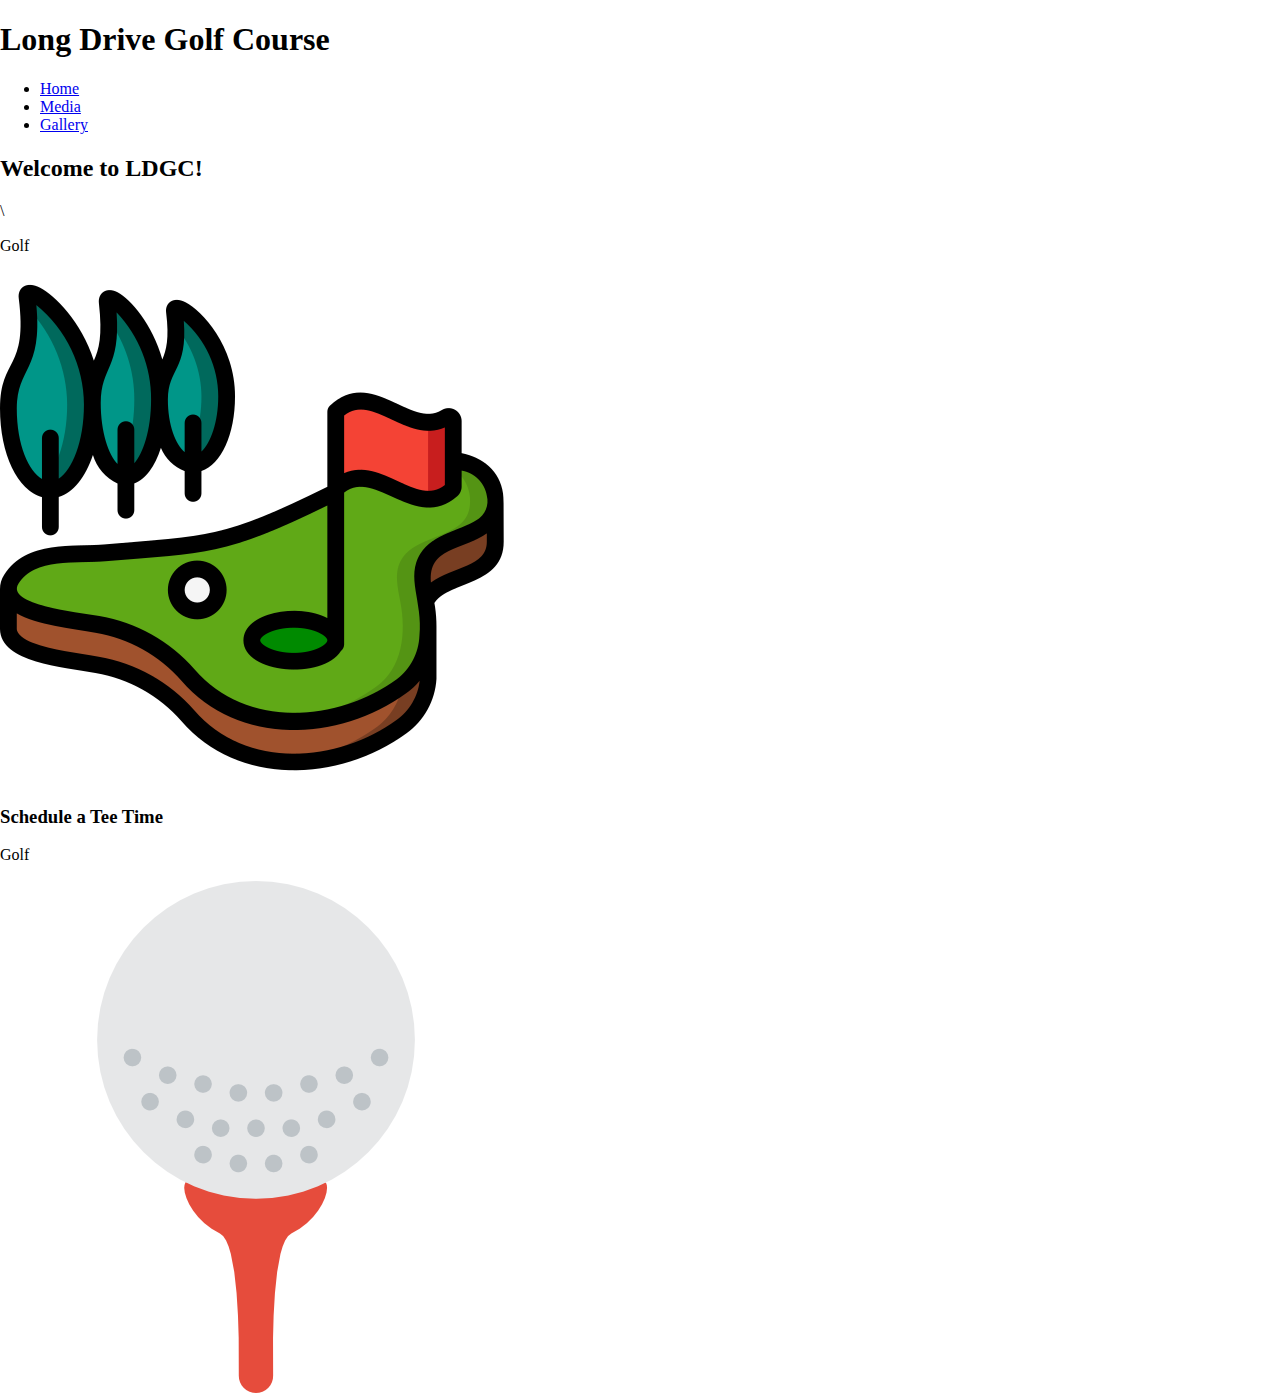
==== lab4/index.html @ 9d289698 "updates" ====
<!DOCTYPE html>
<html lang="en">
<head>
    <meta charset="UTF-8">
    <meta http-equiv="X-UA-Compatible" content="IE=edge">
    <meta name="viewpoint" content="width=device-width, initial-scale=1.0">
    <title>Long Drive Golf Course</title>
    <link rel="stylesheet" href="css/normalize.css">
    <link rel="stylesheet" href="css/style.css">
</head>
<body>
<div id="container">
    <header>
        <h1>Long Drive Golf Course</h1>
    </header>
    <nav>
        <ul>
            <li><a href="index.html">Home</a></li>
            <li><a href="media.html">Media</a></li>
            <li><a href="gallery.html">Gallery</a></li>
        </ul>
    </nav>
    <main>
        <div id="upper_flex">
            <section>
                <h2>Welcome to LDGC!</h2>\
                <p>Golf</p>
                
                <img src="images/birdie.png" alt="Golf">
            </section>
            <aside>
                <h3>Schedule a Tee Time</h3>
                <p>Golf</p>

                <img src="images/golf3.png" alt="Golf">
            </aside>
        </div>

        <div id="lower_flex">
            <div class="col"></div>
            <div class="col"></div>
            <div class="col"></div>
        </div>
    </main>
    <footer></footer>
</div> 
</body>
</html>
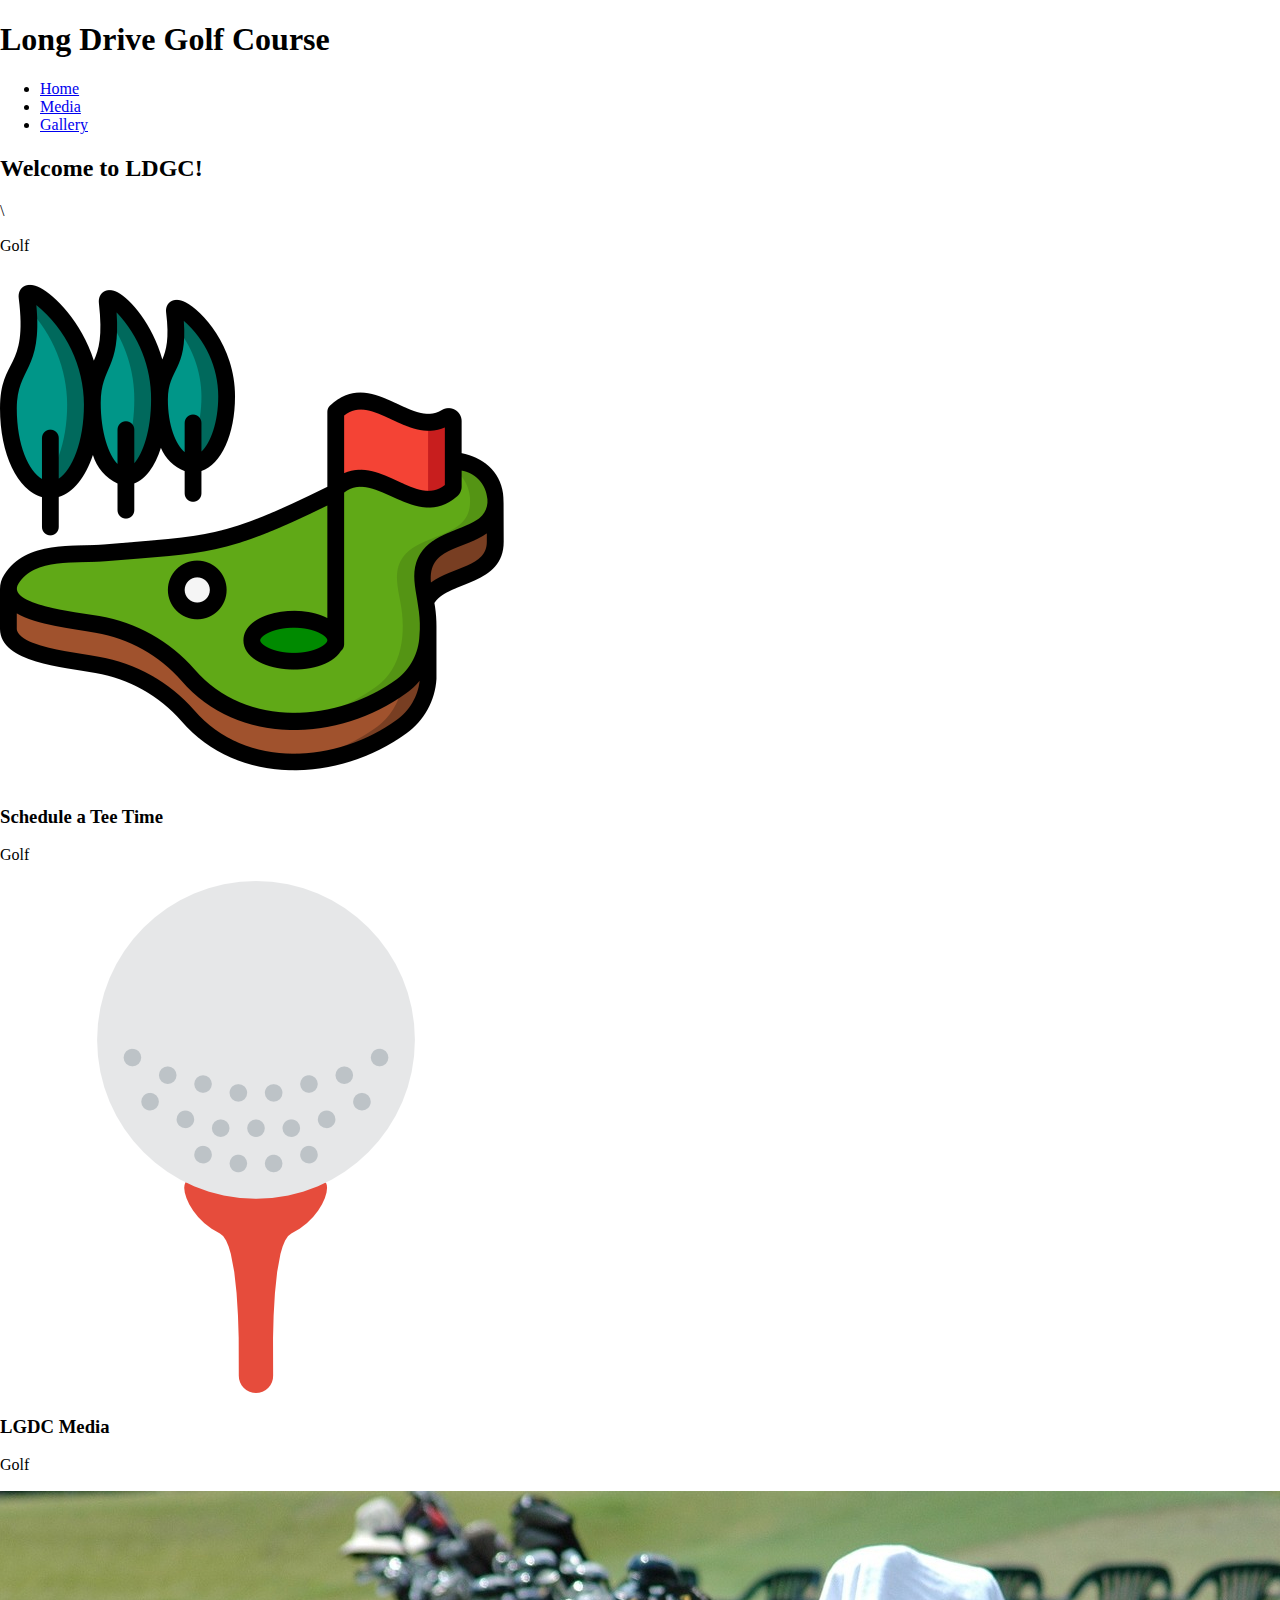
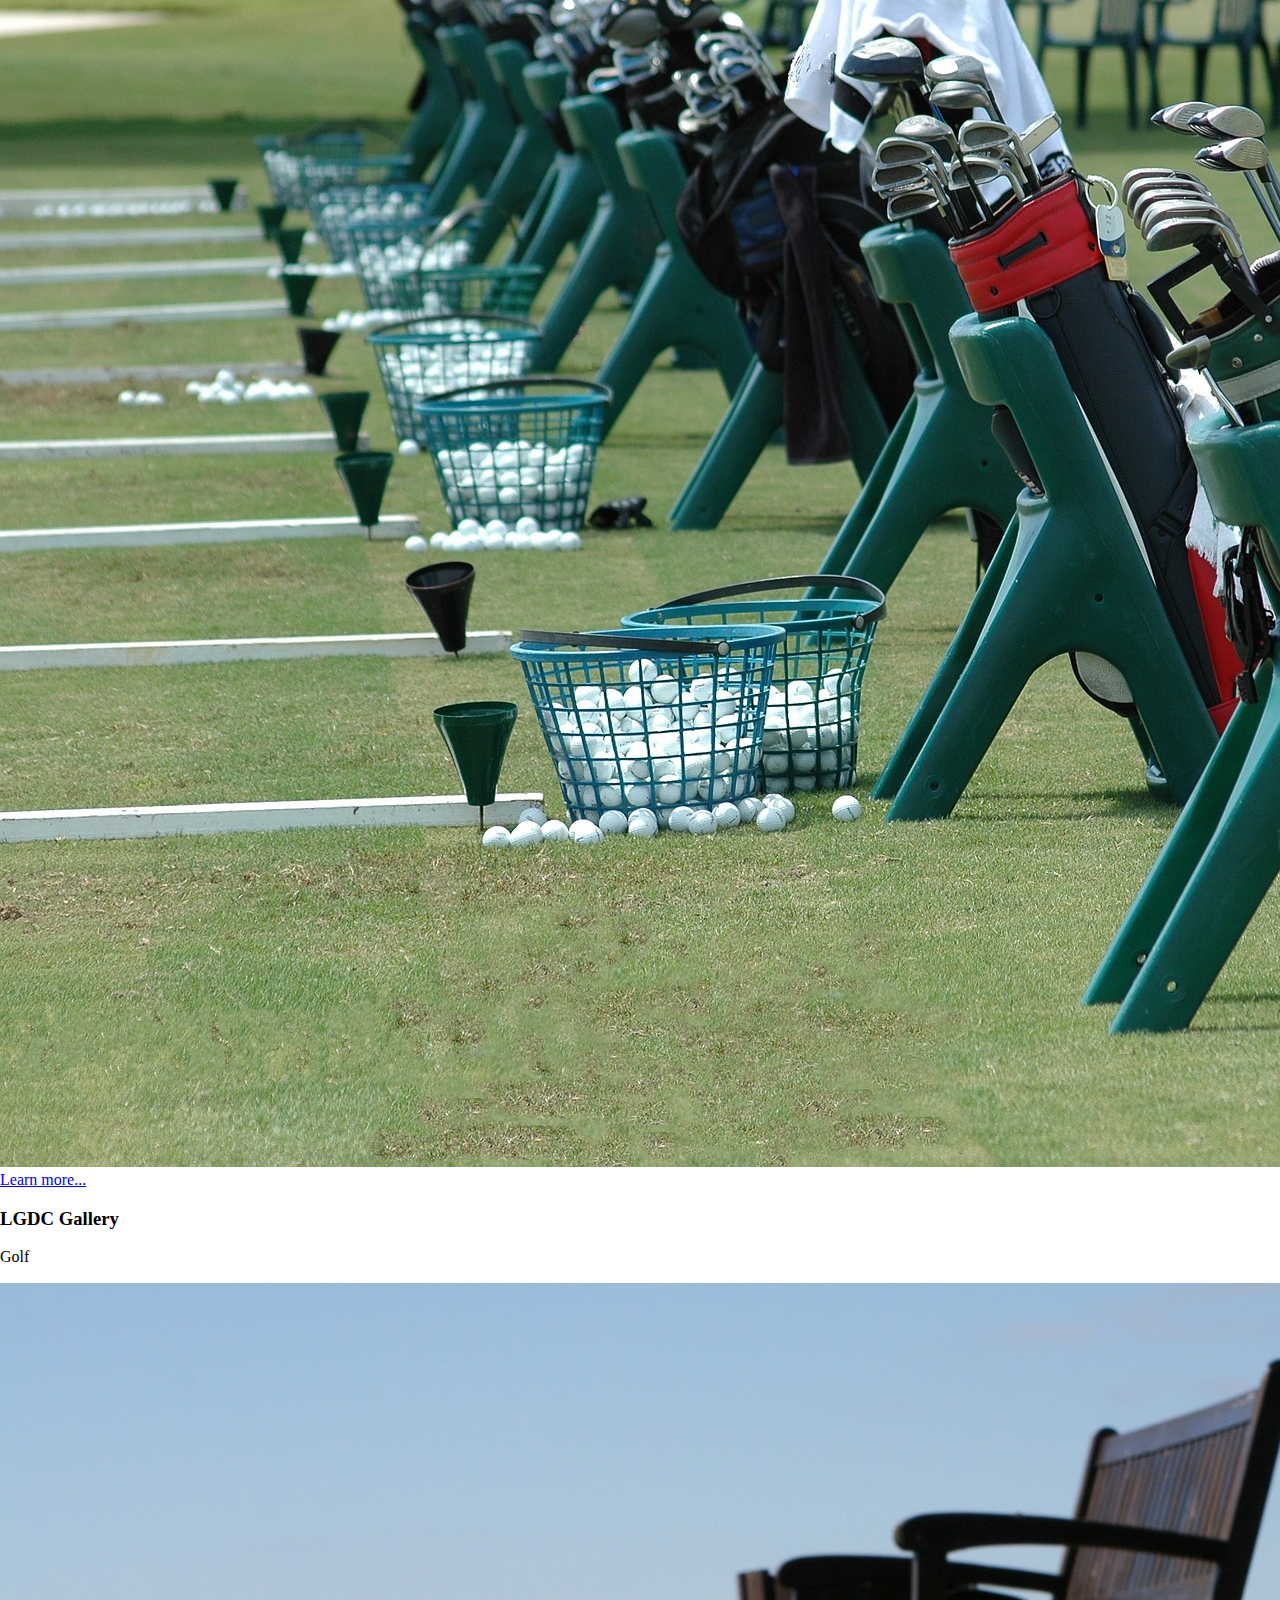
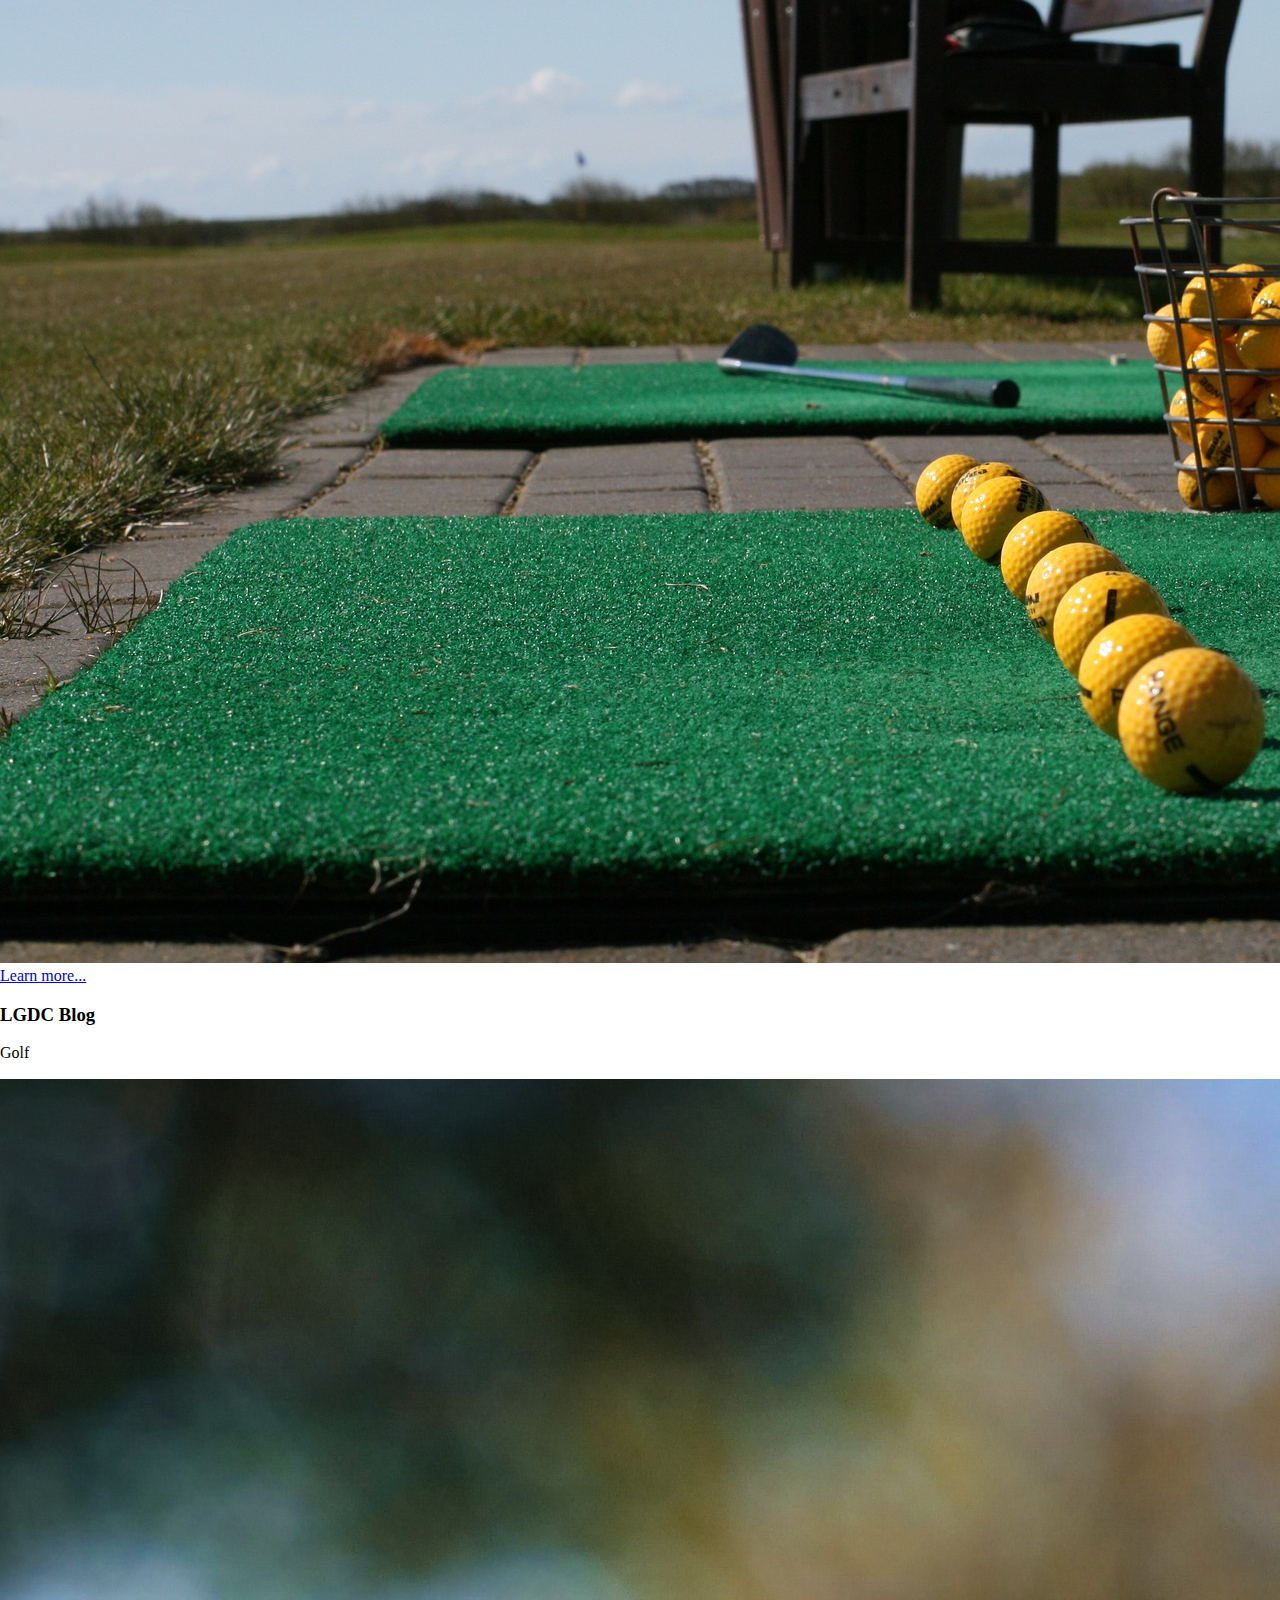
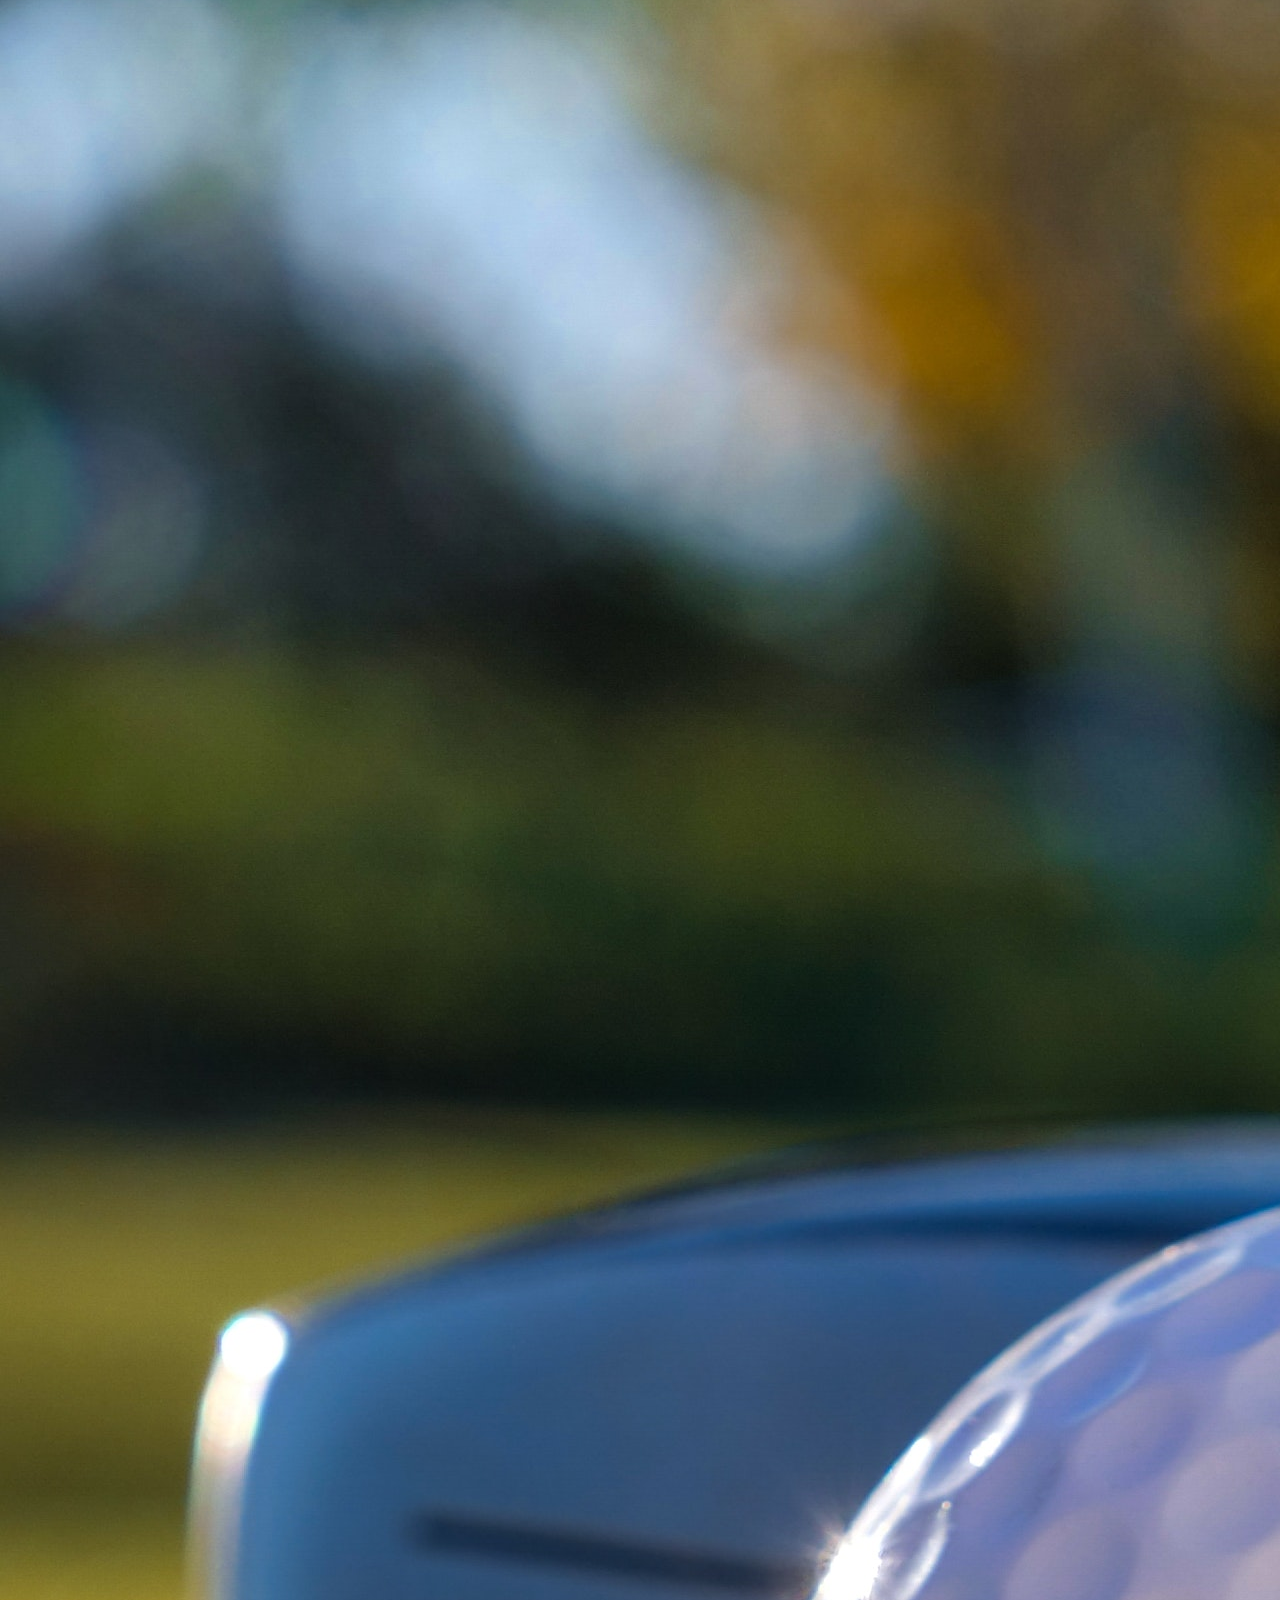
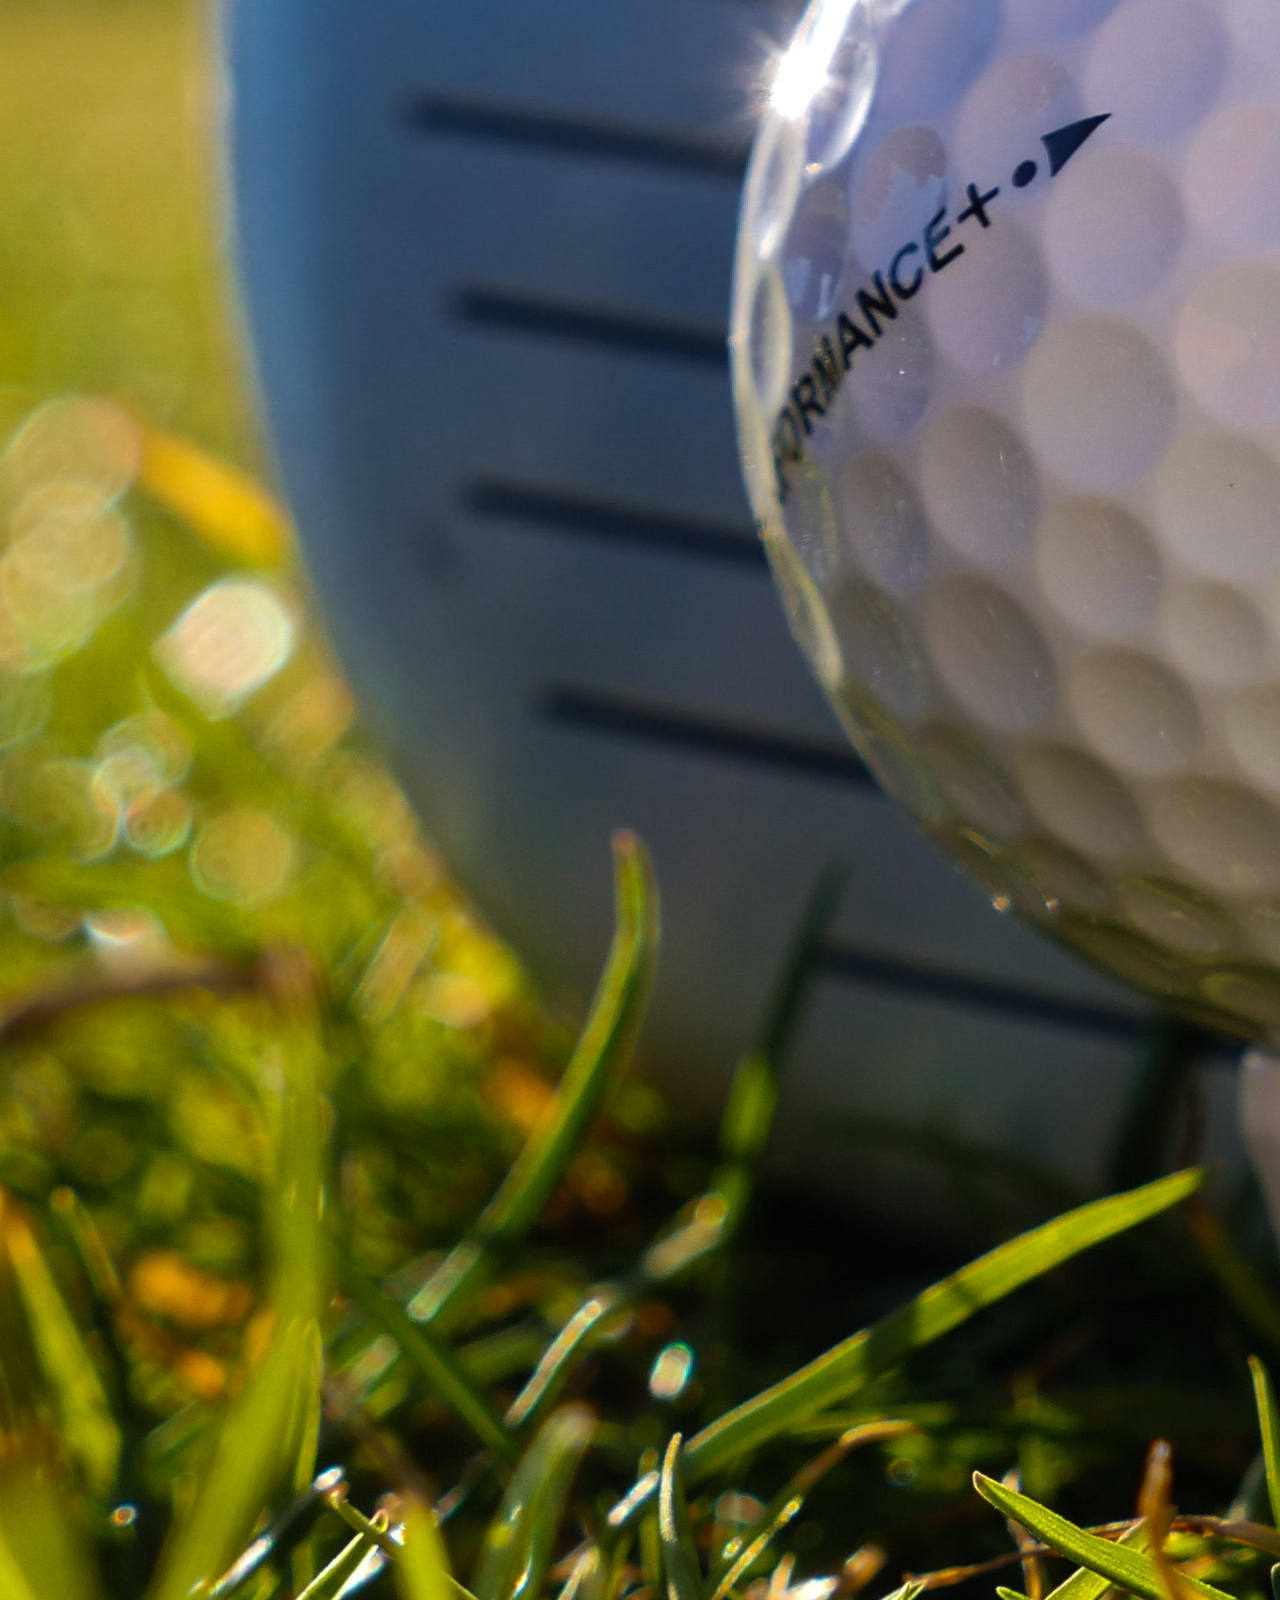
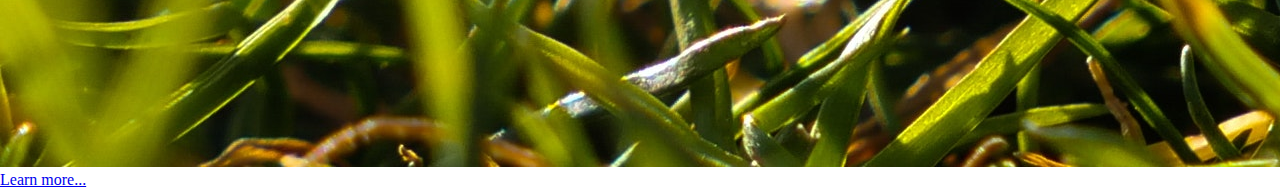
==== commit cacb8448: "updates" ====
--- a/lab4/index.html
+++ b/lab4/index.html
@@ -38,8 +38,28 @@
 
         <div id="lower_flex">
             <div class="col"></div>
+                <h3>LGDC Media</h3>
+                <p>Golf</p>
+
+                <img src="images/drange1.jpg" alt="Drange">
+                <a href="media.html">Learn more...</a>
+            </div>
             <div class="col"></div>
             <div class="col"></div>
+                <h3>LGDC Gallery</h3>
+                <p>Golf</p>
+
+                <img src="images/drange2.jpg" alt="Drange">
+                <a href="gallery.html">Learn more...</a>
+            </div>
+            <div class="col"></div>
+            <div class="col"></div>
+                <h3>LGDC Blog</h3>
+                <p>Golf</p>
+
+                <img src="images/drange3.jpg" alt="Drange">
+                <a href="#">Learn more...</a>
+            </div>
         </div>
     </main>
     <footer></footer>
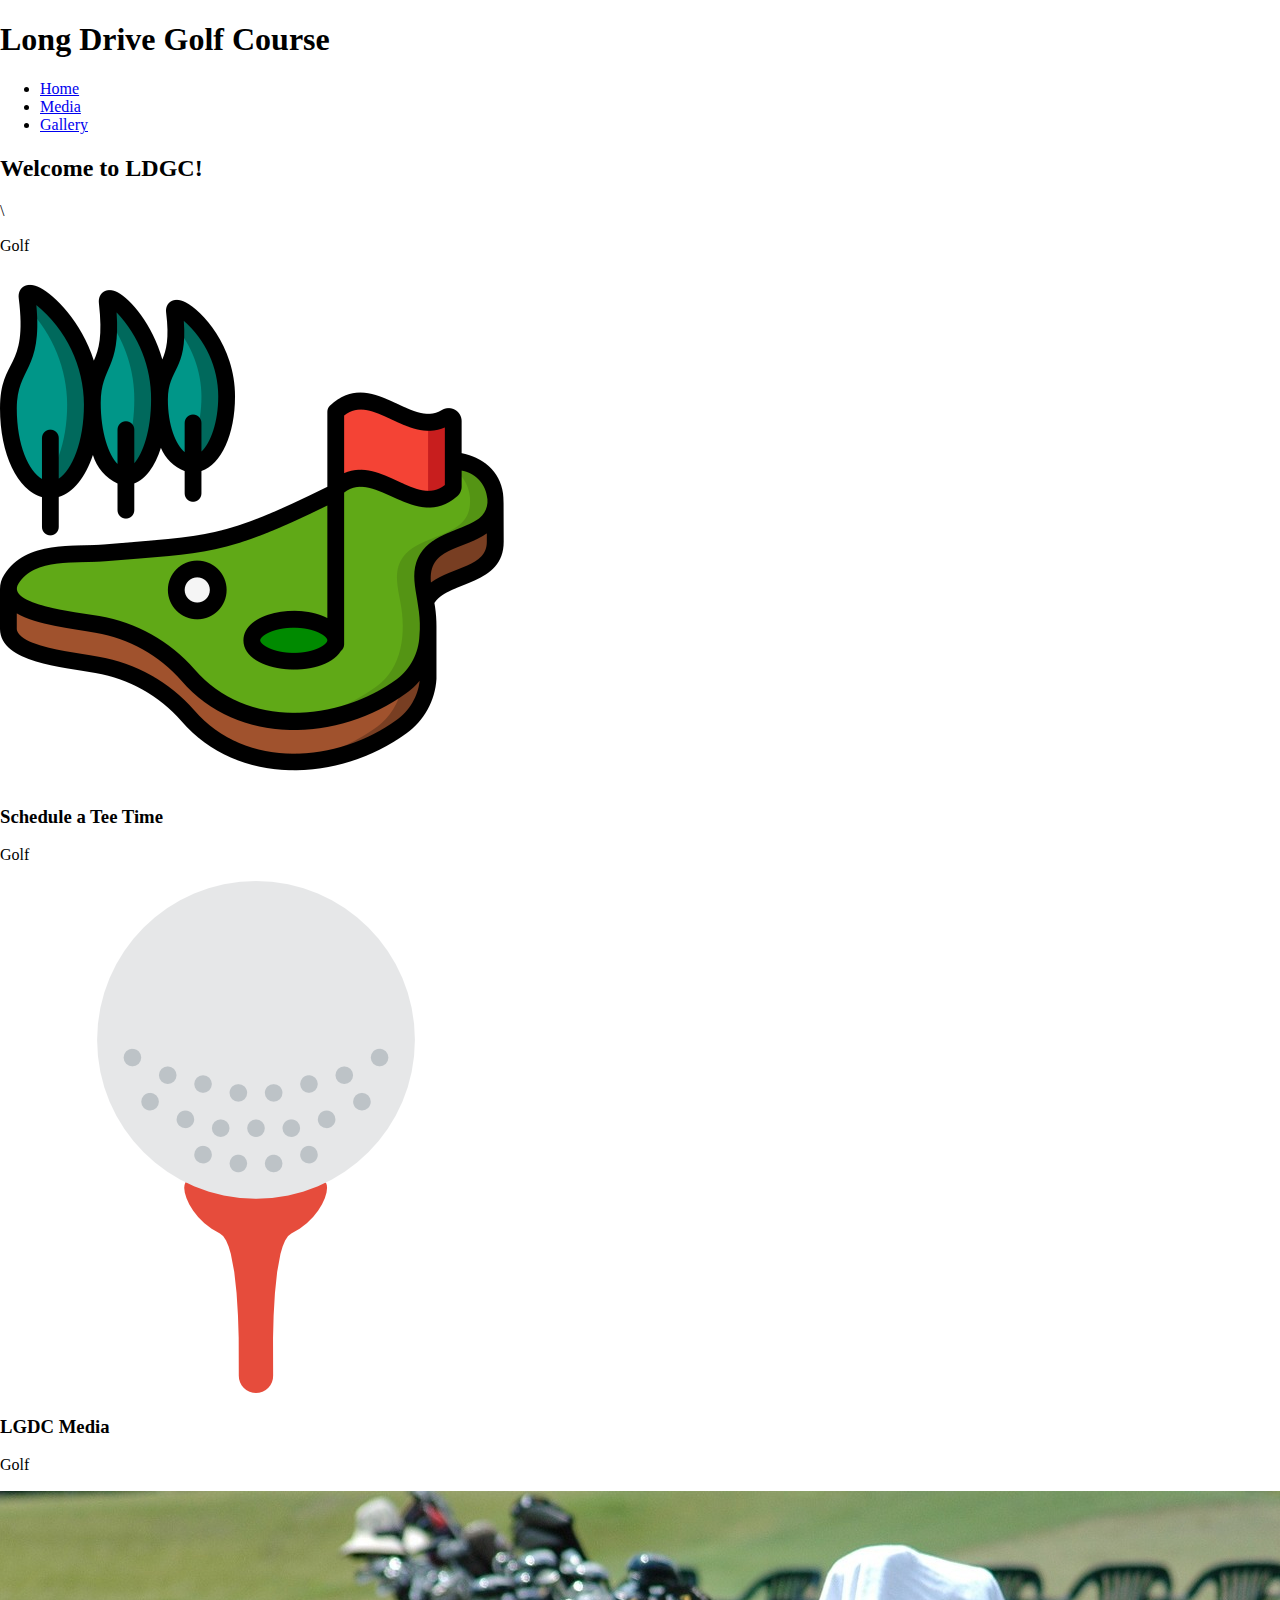
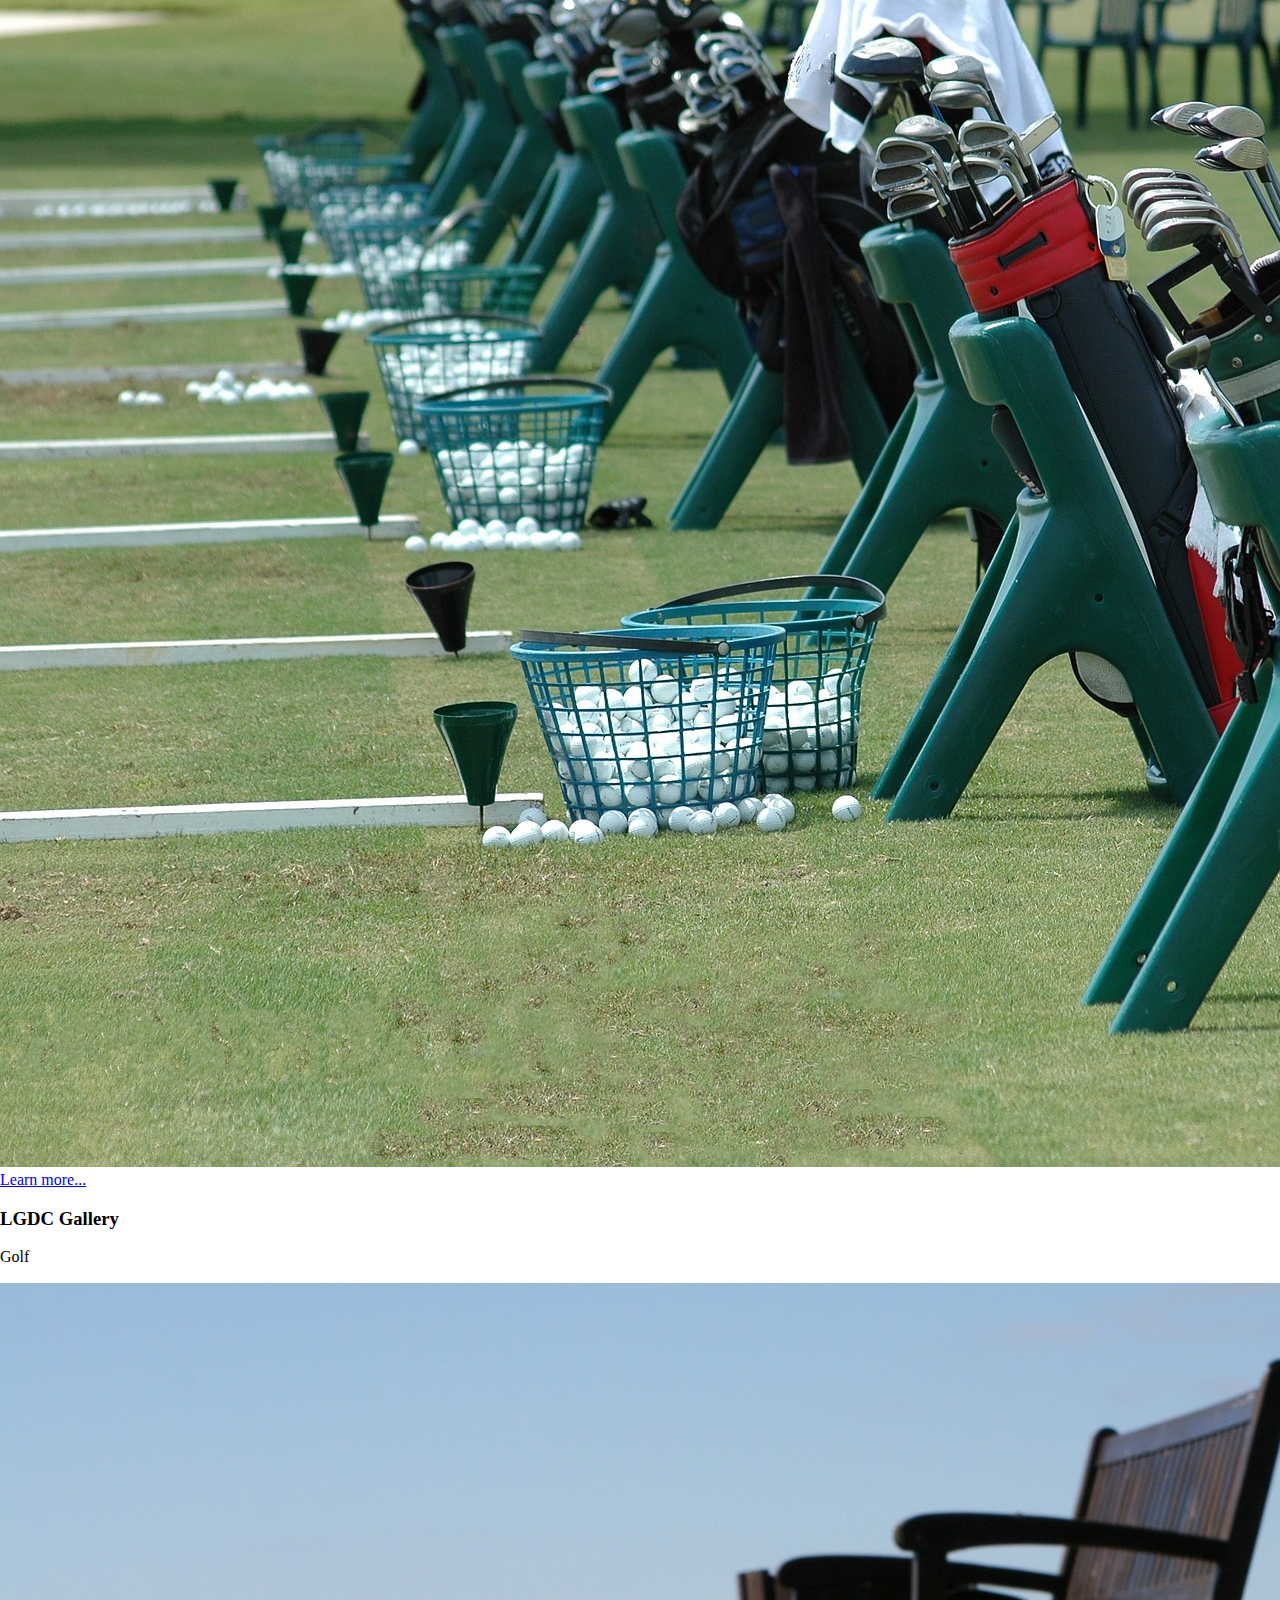
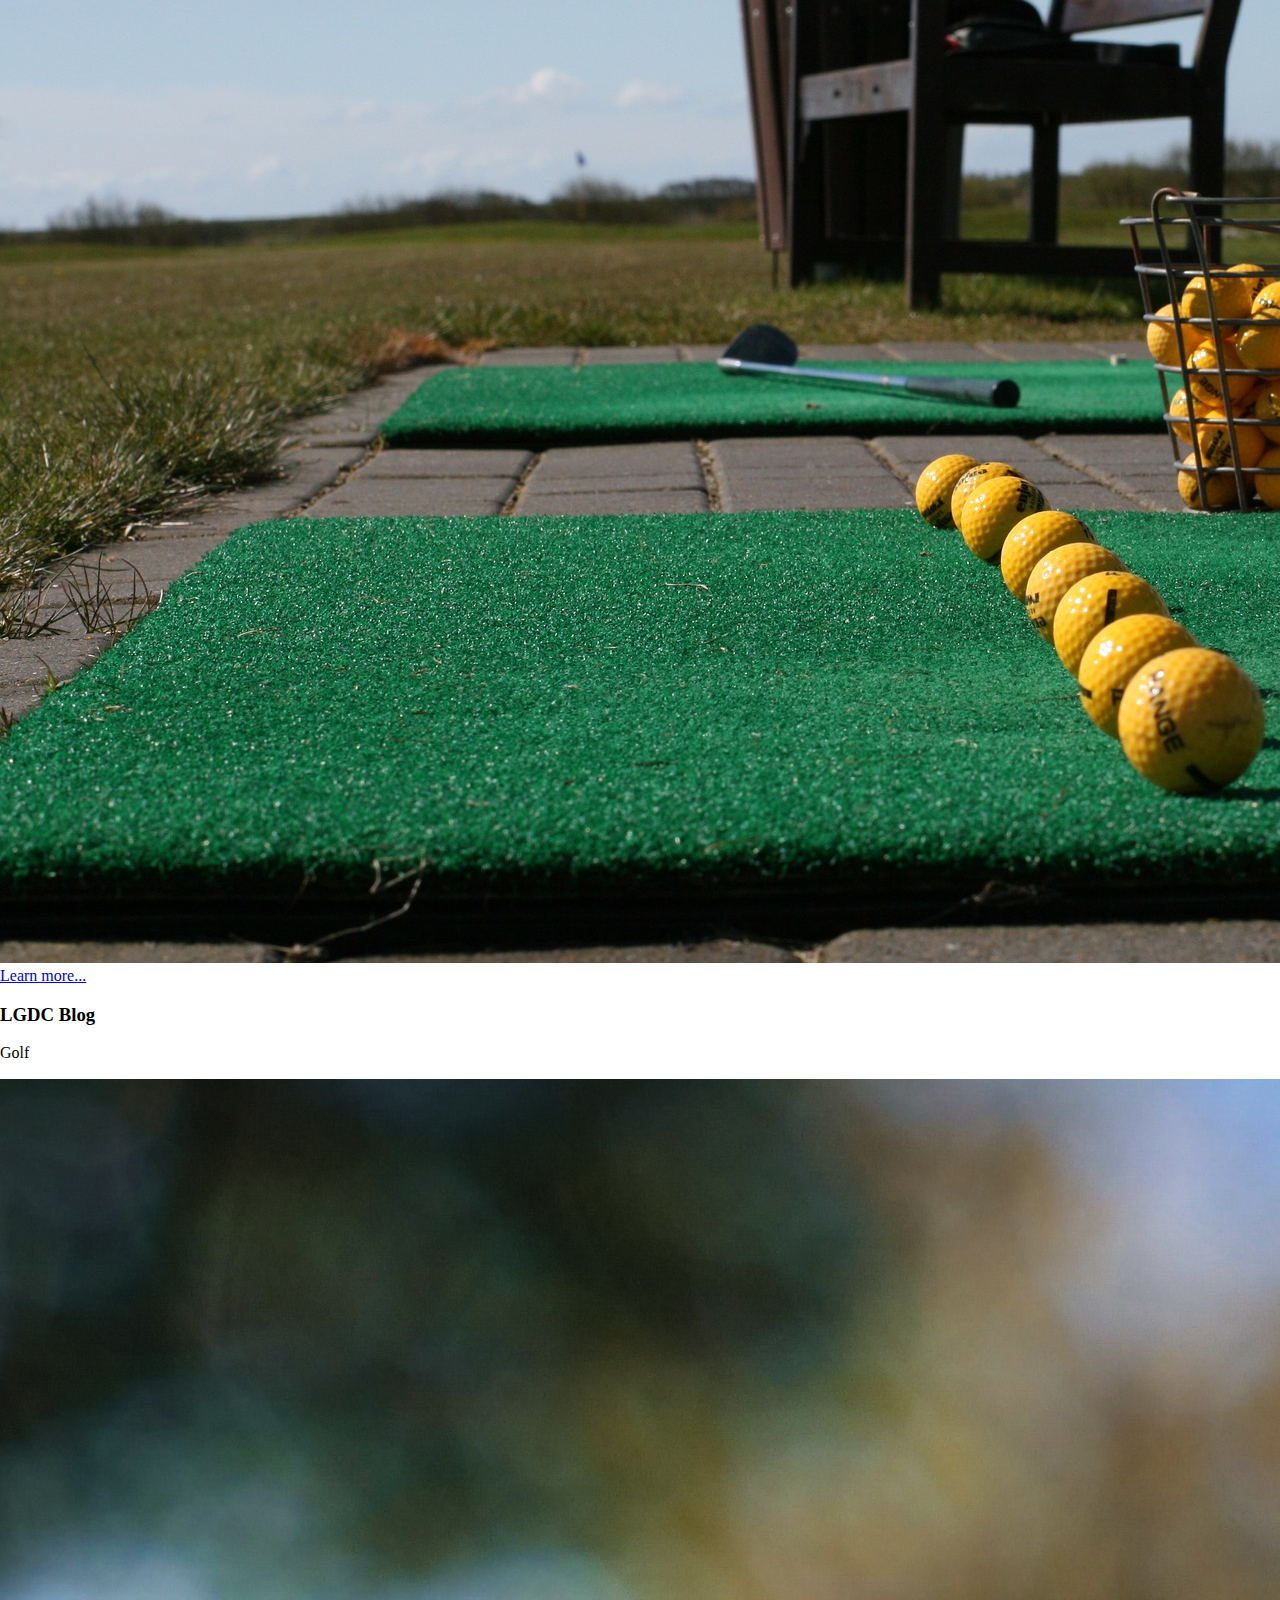
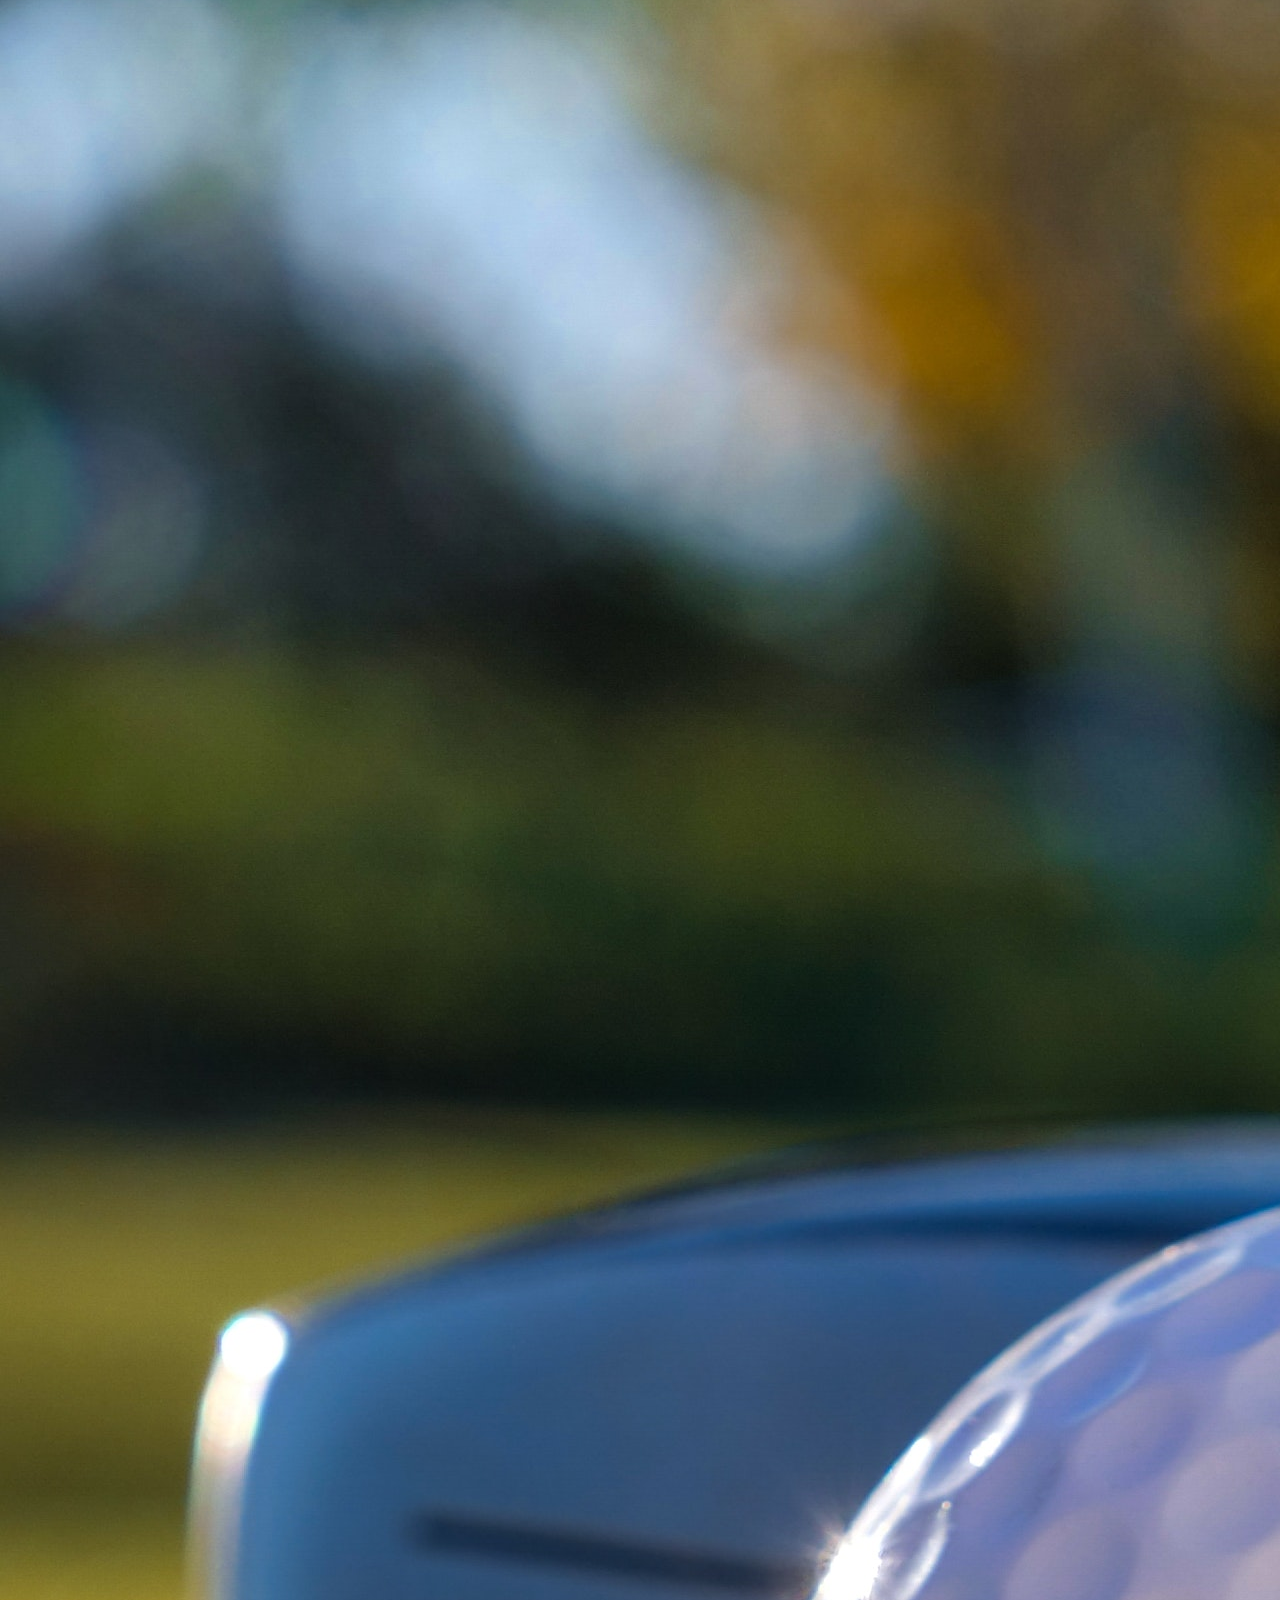
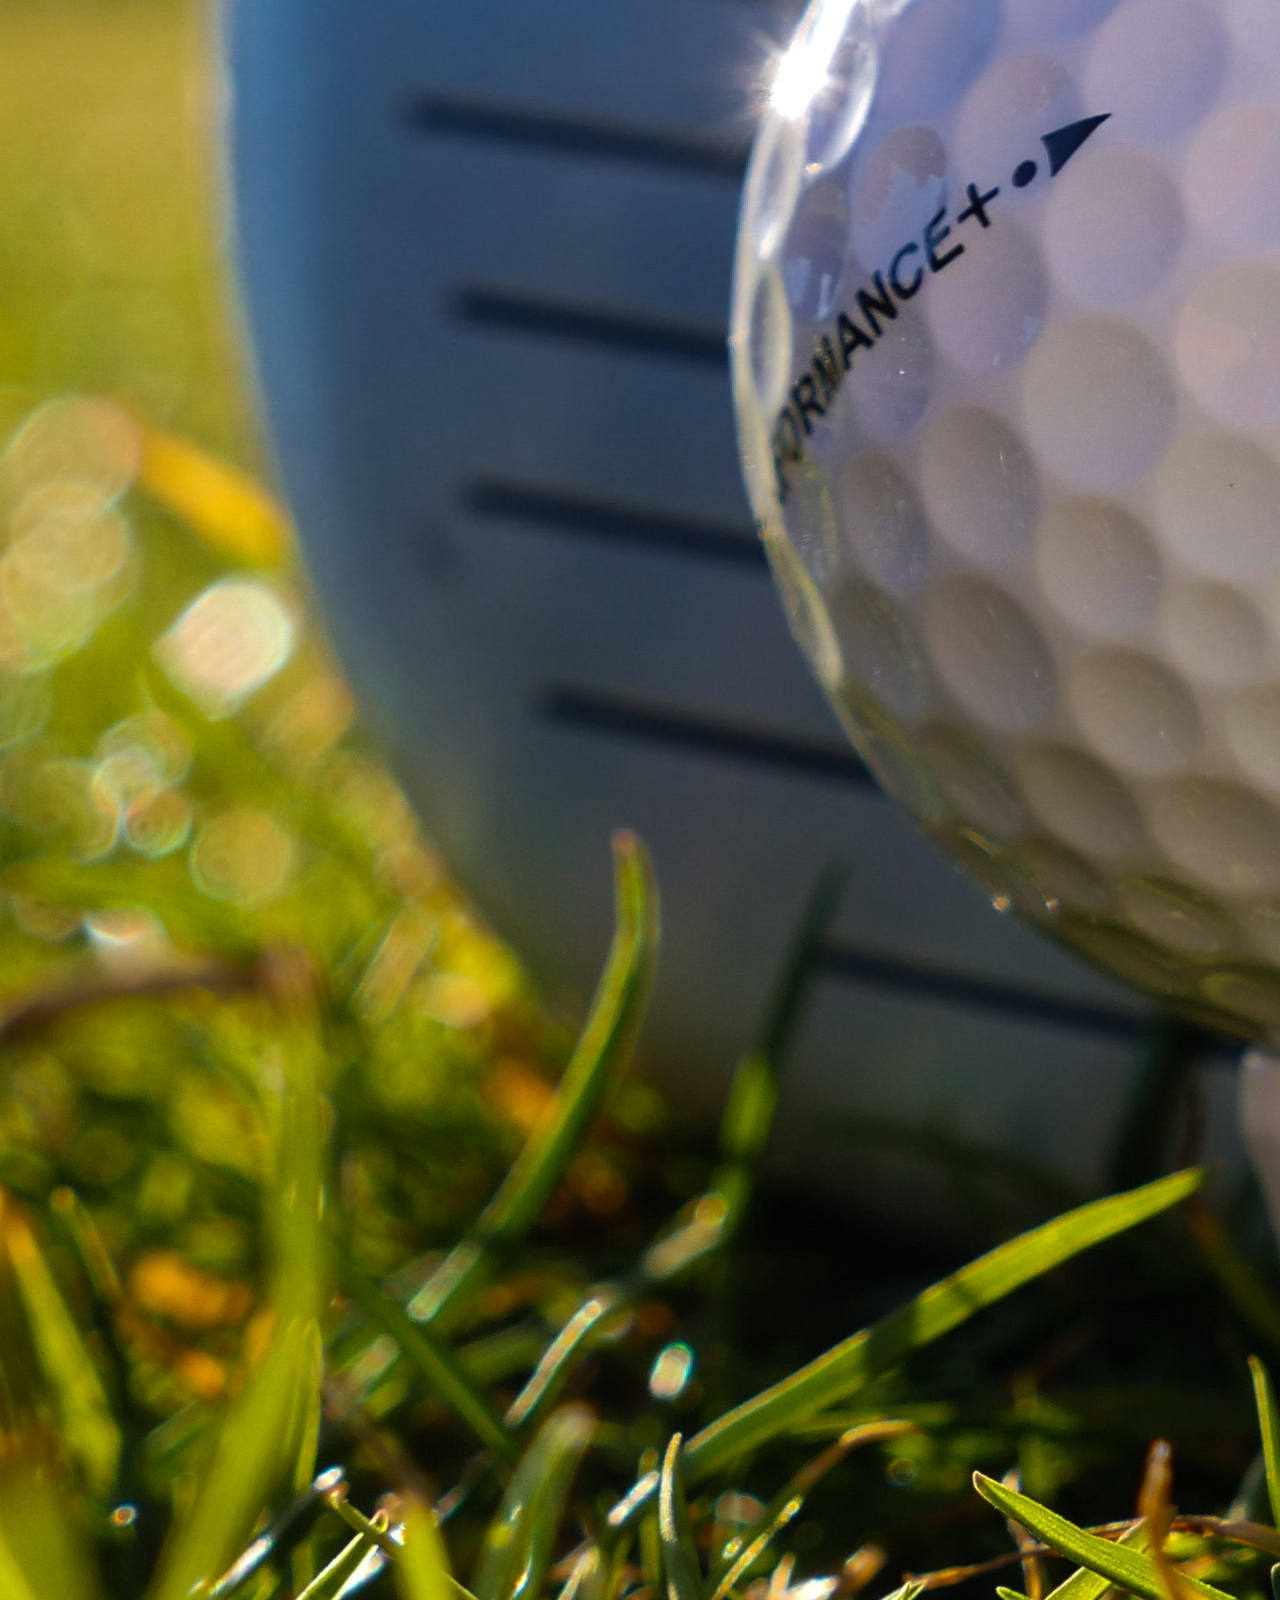
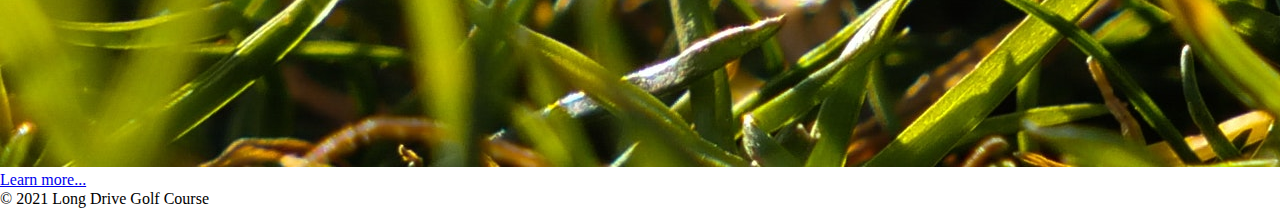
==== commit 32e69ea7: "updates" ====
--- a/lab4/index.html
+++ b/lab4/index.html
@@ -62,7 +62,7 @@
             </div>
         </div>
     </main>
-    <footer></footer>
+    <footer>&copy; 2021 Long Drive Golf Course</footer>
 </div> 
 </body>
 </html>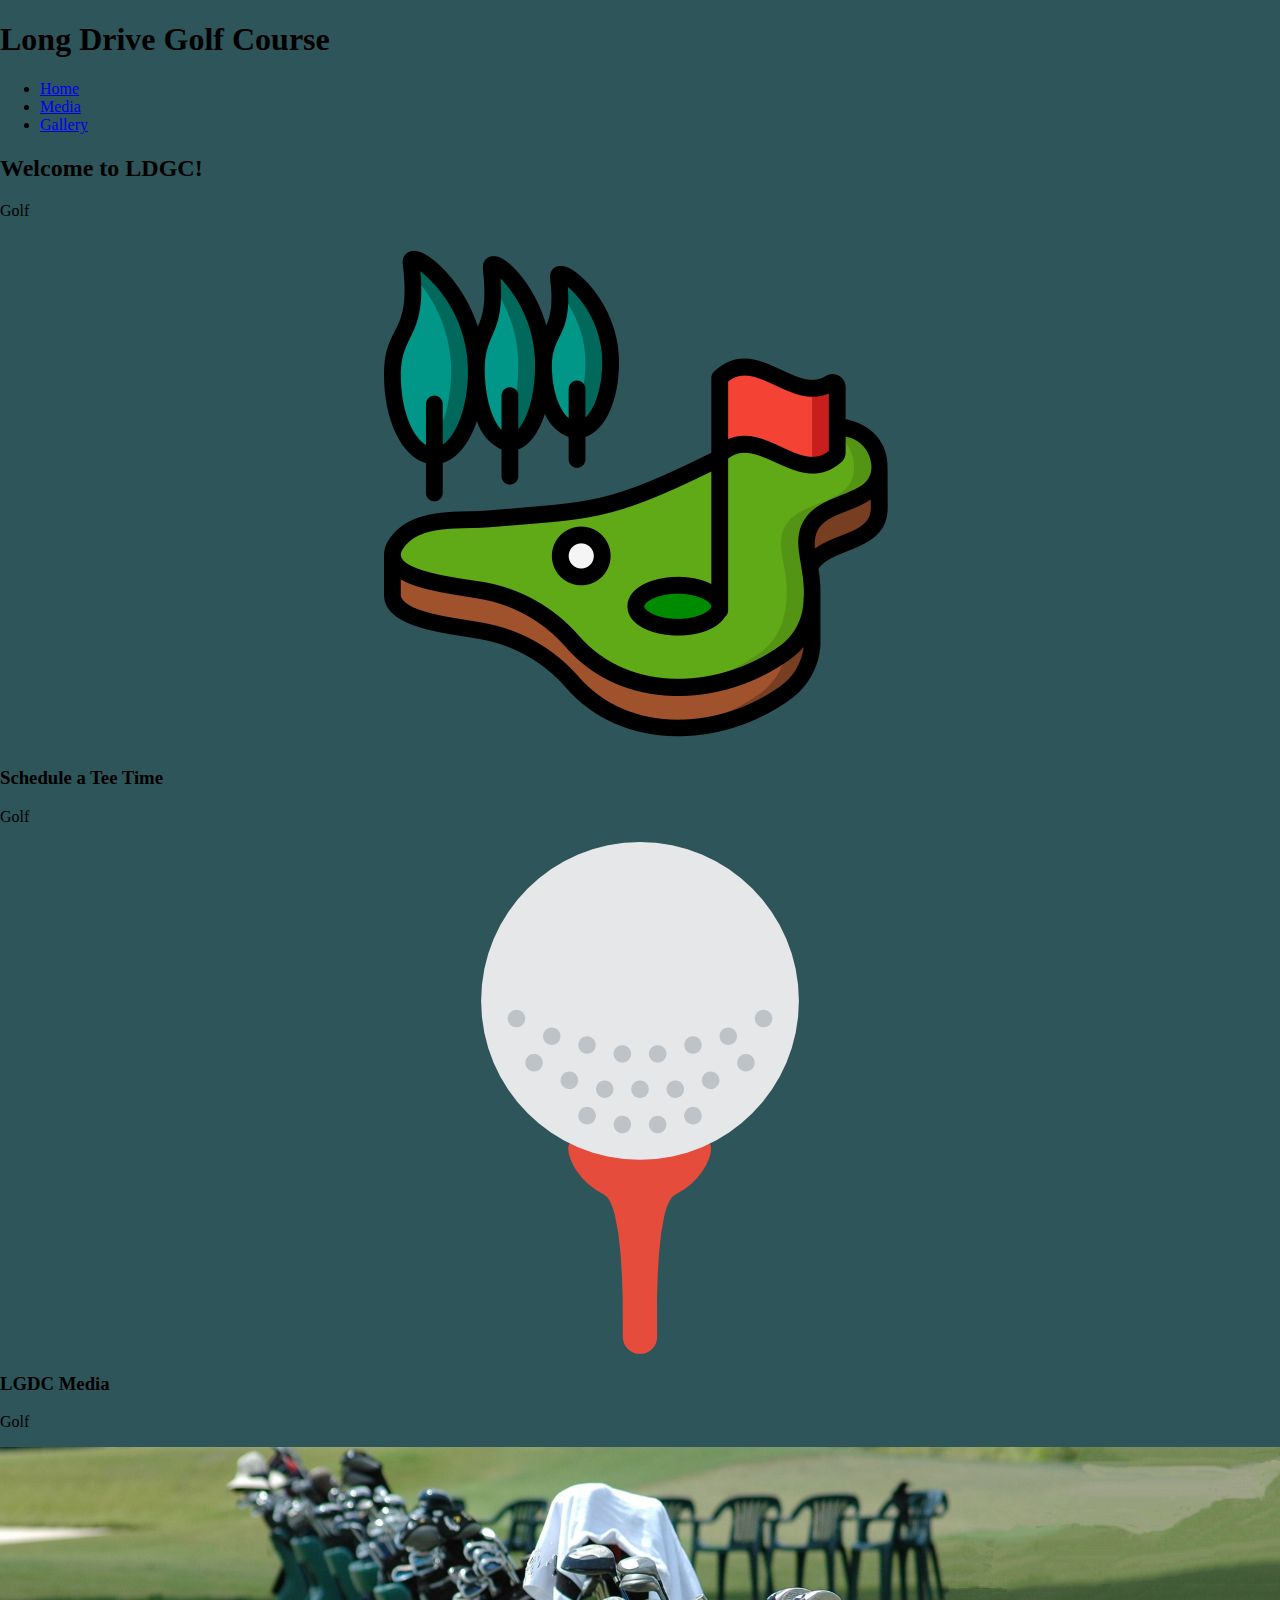
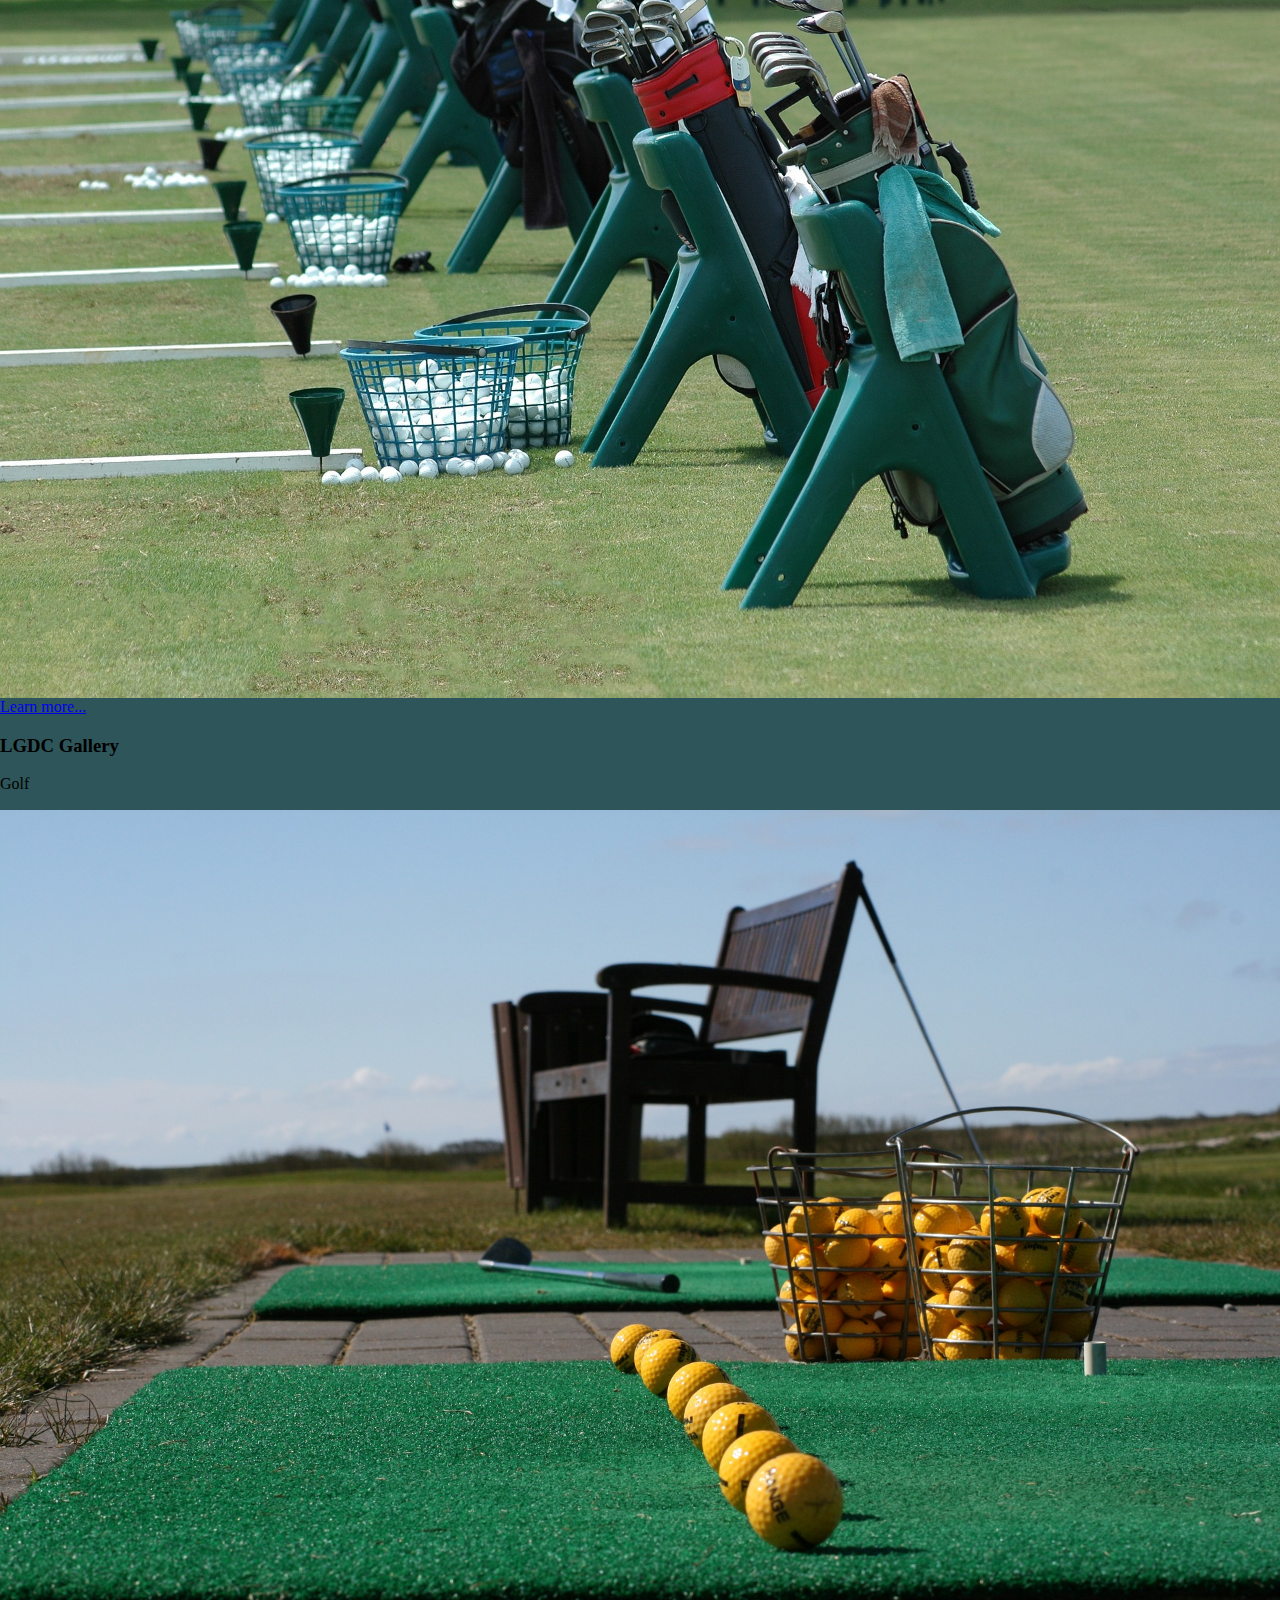
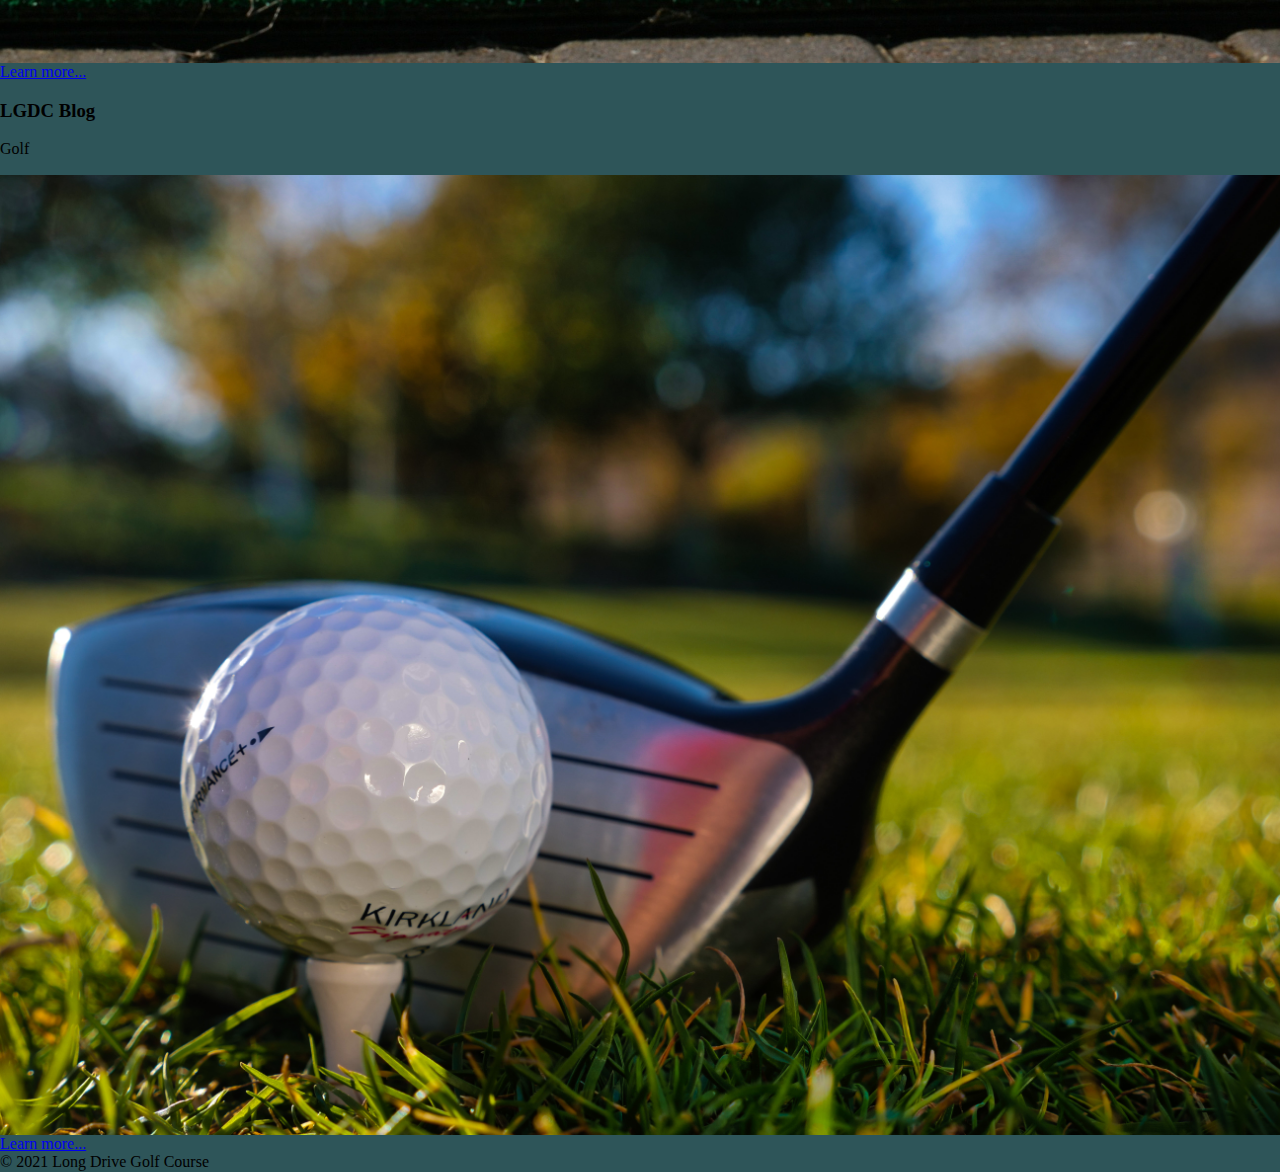
==== commit 5cfa9137: "updates" ====
--- a/lab4/index.html
+++ b/lab4/index.html
@@ -23,7 +23,7 @@
     <main>
         <div id="upper_flex">
             <section>
-                <h2>Welcome to LDGC!</h2>\
+                <h2>Welcome to LDGC!</h2>
                 <p>Golf</p>
                 
                 <img src="images/birdie.png" alt="Golf">
@@ -45,14 +45,12 @@
                 <a href="media.html">Learn more...</a>
             </div>
             <div class="col"></div>
-            <div class="col"></div>
                 <h3>LGDC Gallery</h3>
                 <p>Golf</p>
 
                 <img src="images/drange2.jpg" alt="Drange">
                 <a href="gallery.html">Learn more...</a>
             </div>
-            <div class="col"></div>
             <div class="col"></div>
                 <h3>LGDC Blog</h3>
                 <p>Golf</p>
--- a/lab4/css/style.css
+++ b/lab4/css/style.css
@@ -0,0 +1,17 @@
+/* Global Styles */
+body {
+    background-color: #2E5559;
+}
+
+img {
+    display: block;
+    max-width: 100%;
+    margin: 0 auto;
+}
+/* Mobile Styles */
+
+
+/* Tablet Styles */
+
+
+/* Desktop Styles */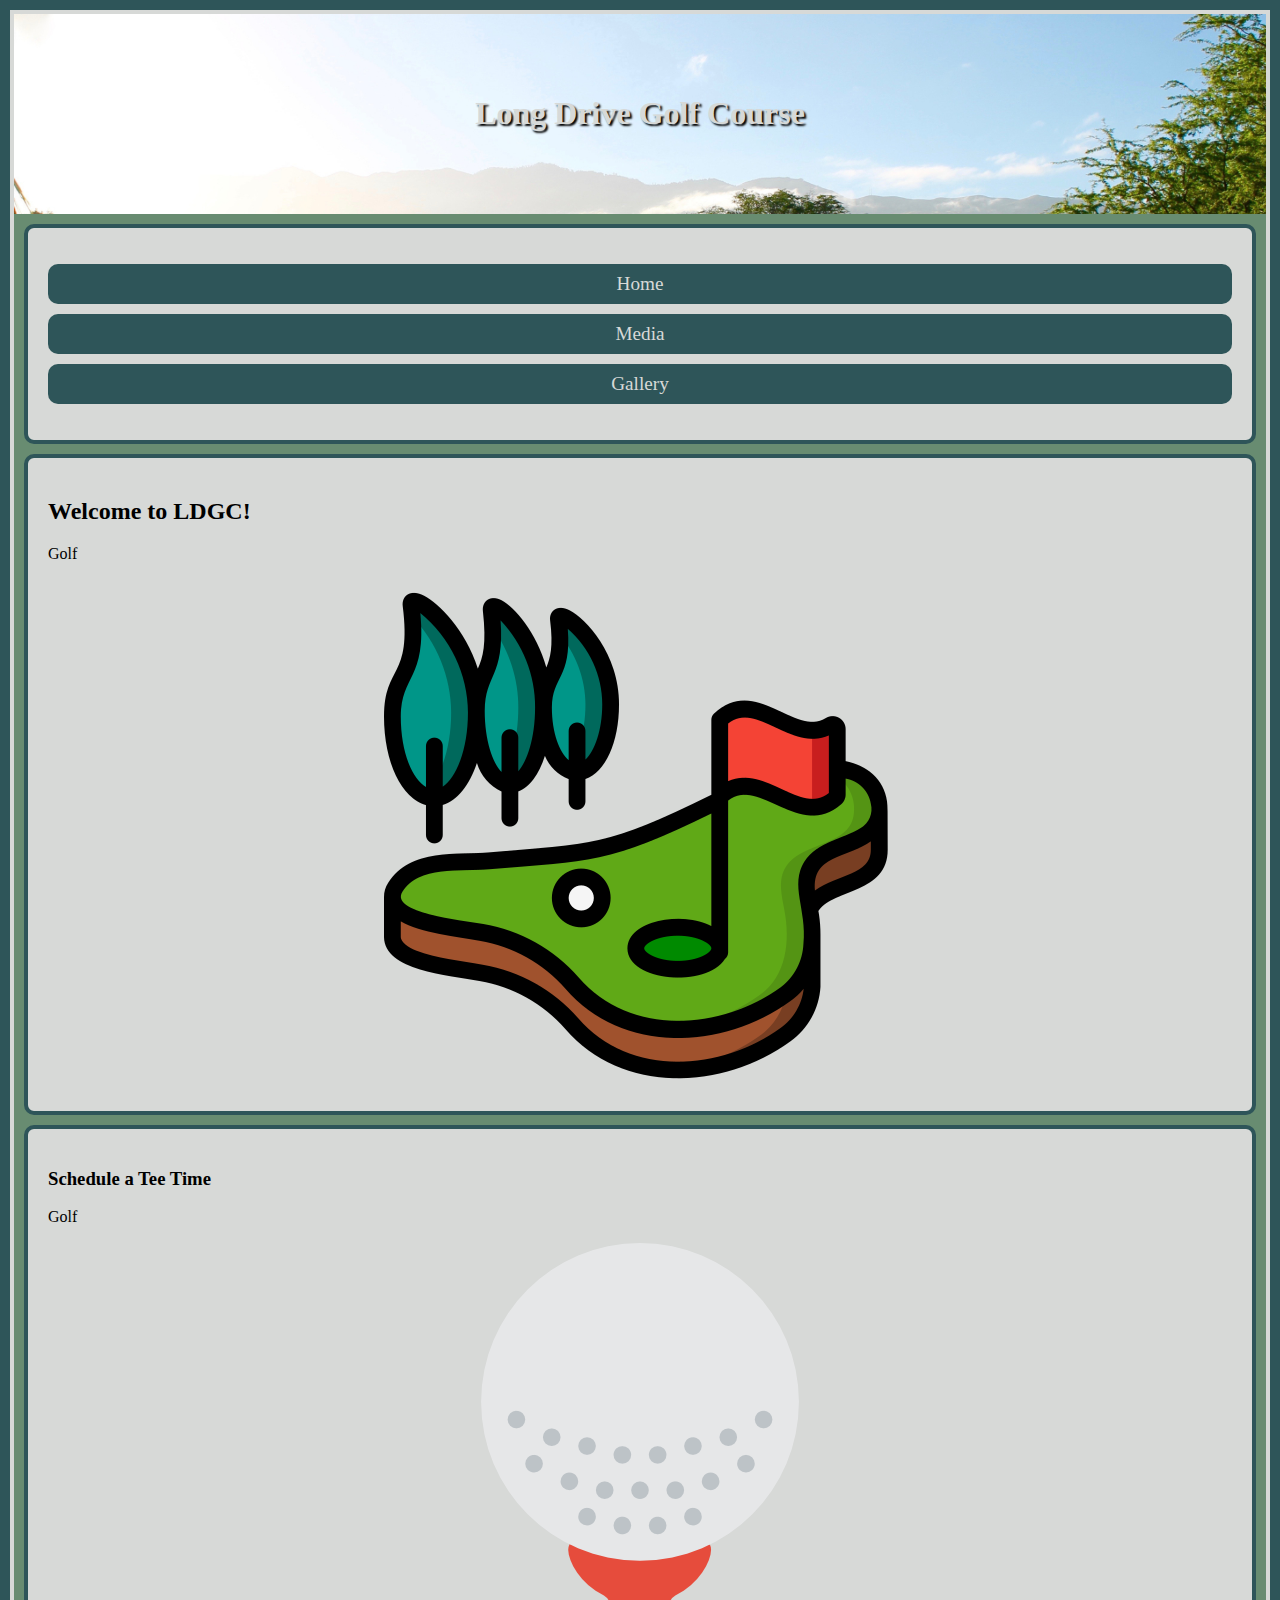
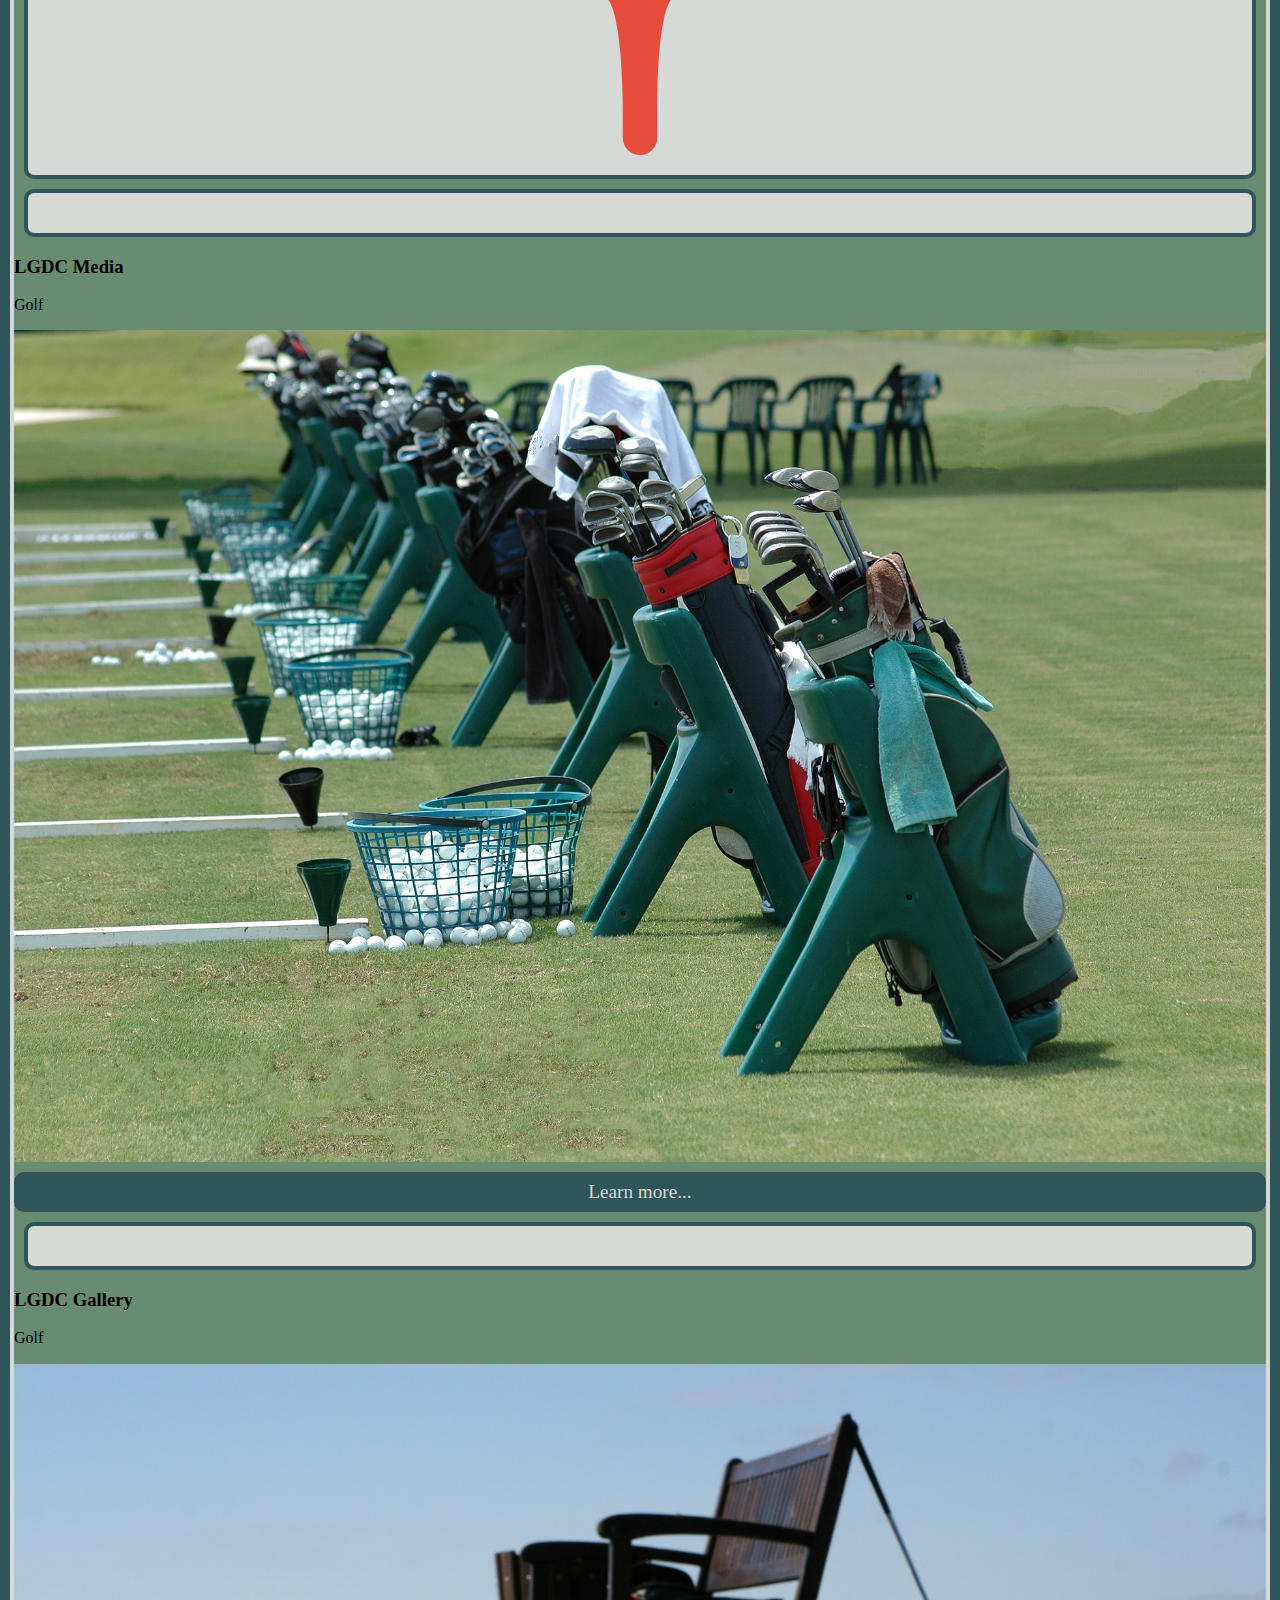
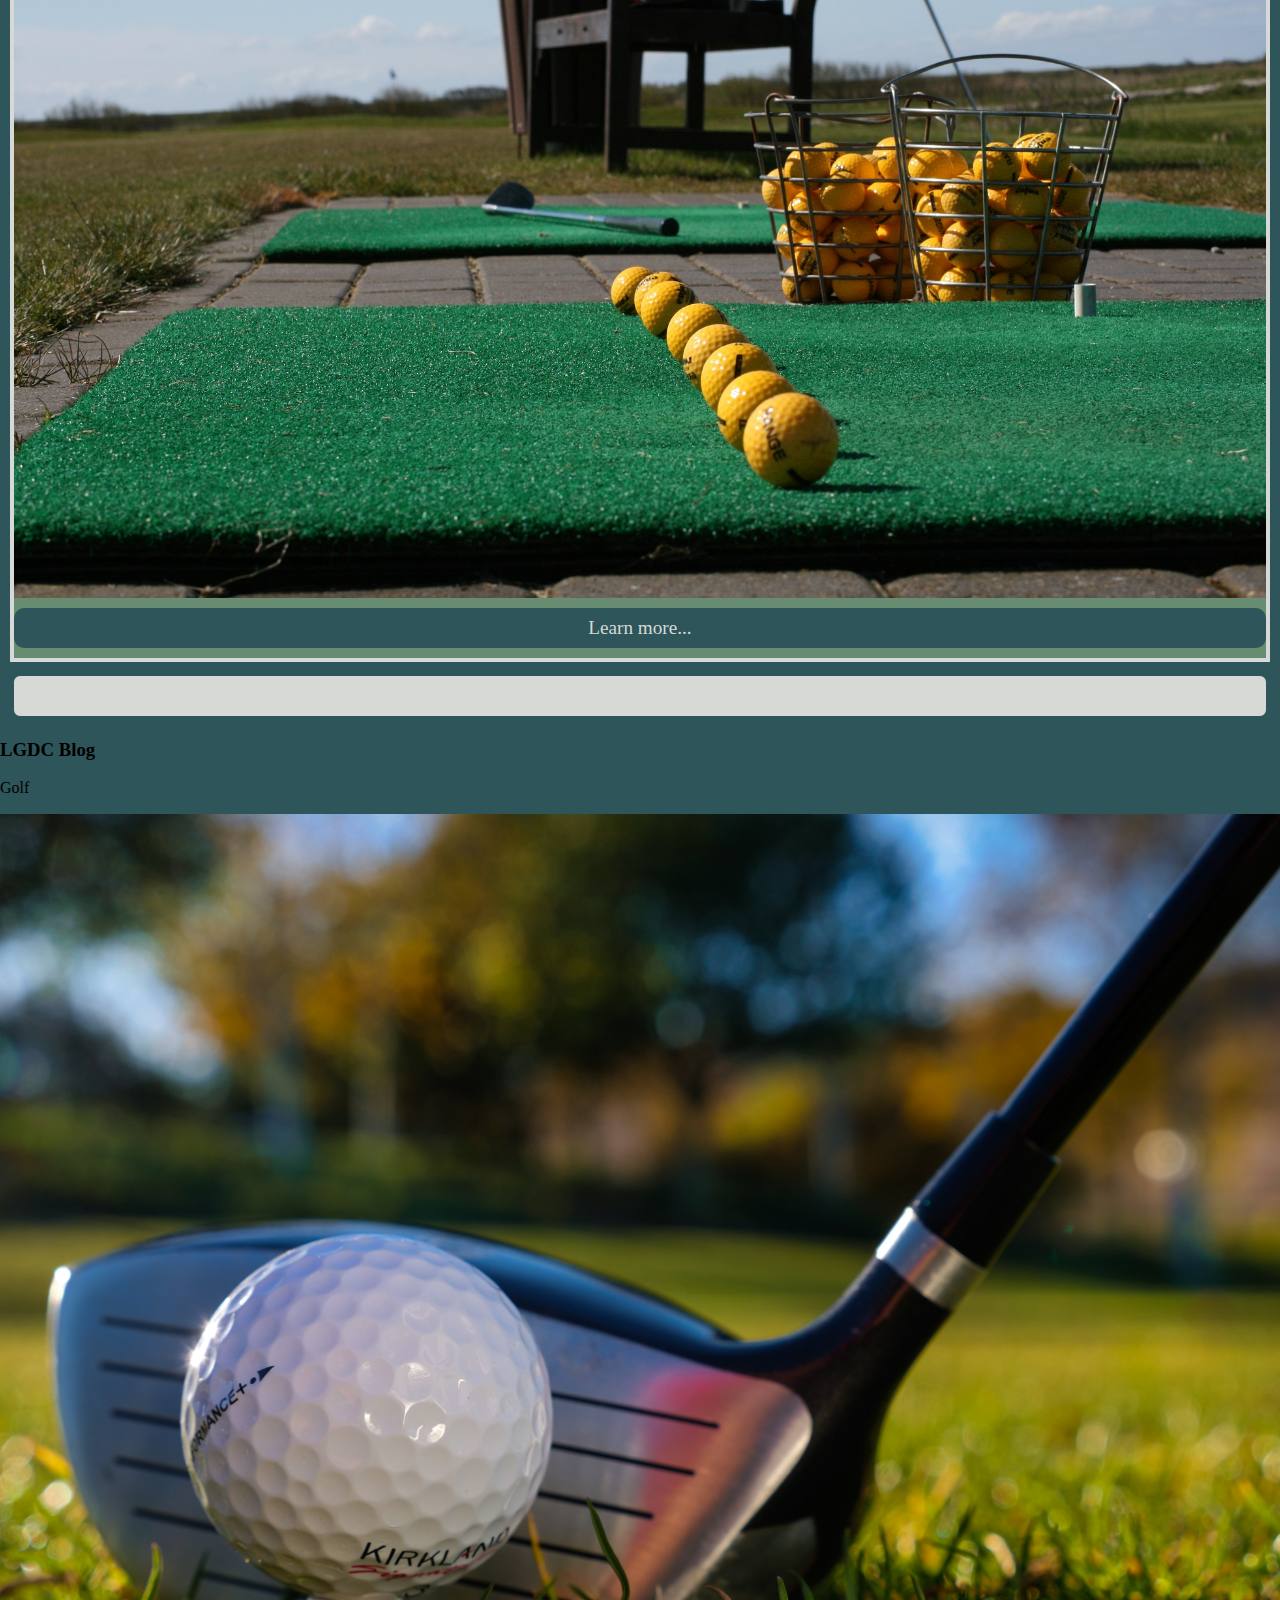
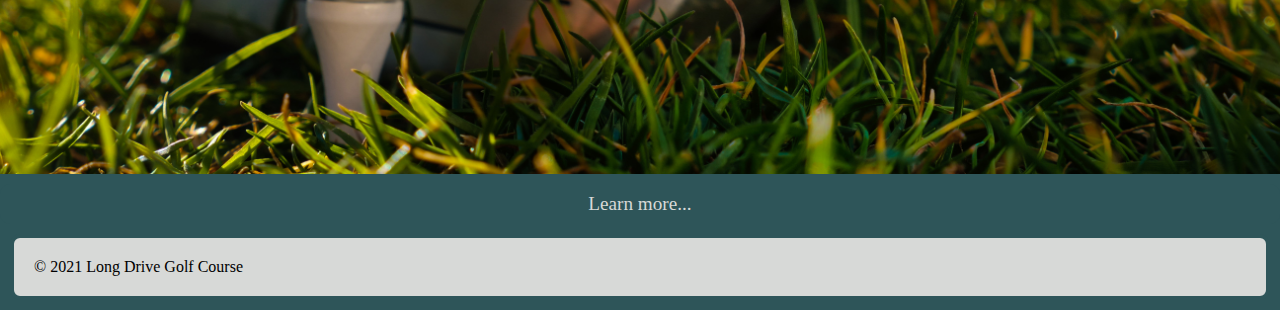
==== commit 964f49c7: "updates" ====
--- a/lab4/index.html
+++ b/lab4/index.html
@@ -42,21 +42,21 @@
                 <p>Golf</p>
 
                 <img src="images/drange1.jpg" alt="Drange">
-                <a href="media.html">Learn more...</a>
+                <a class="button" href="media.html">Learn more...</a>
             </div>
             <div class="col"></div>
                 <h3>LGDC Gallery</h3>
                 <p>Golf</p>
 
                 <img src="images/drange2.jpg" alt="Drange">
-                <a href="gallery.html">Learn more...</a>
+                <a class="button" href="gallery.html">Learn more...</a>
             </div>
             <div class="col"></div>
                 <h3>LGDC Blog</h3>
                 <p>Golf</p>
 
                 <img src="images/drange3.jpg" alt="Drange">
-                <a href="#">Learn more...</a>
+                <a class="button" href="#">Learn more...</a>
             </div>
         </div>
     </main>
--- a/lab4/css/style.css
+++ b/lab4/css/style.css
@@ -8,8 +8,68 @@
     max-width: 100%;
     margin: 0 auto;
 }
+
 /* Mobile Styles */
+#container {
+    background-color: #688C71;
+    margin: 10px;
+    border: 4px solid #D7D9D7;
+}
 
+header {
+    background-image: url("../images/gcourse1.jpg");
+    background-size: cover;
+    padding: 60px 0;
+}
+
+header h1 {
+    color:#D7D9D7;
+    text-shadow: 2px 2px 2px #000;
+    text-align: center;
+}
+
+nav ul {
+    list-style-type: none;
+    padding: 0;
+}
+
+nav li {
+    display: block;
+}
+
+nav li a {
+    display: block;
+    background-color: #2E5559;
+    color: #D7D9D7;
+    height: 40px;
+    line-height: 40px;
+    text-align: center;
+    margin: 10px 0;
+    text-decoration: none;
+    font-size: 1.2em;
+    border-radius: 10px;
+}
+
+nav, section, aside, .col, footer {
+    background-color: #D7D9D7;
+    padding: 20px;
+    margin: 10px;
+    border-radius: 10px;
+    border: 4px solid #2E5559;
+}
+
+.button {
+    display: block;
+    background-color: #2E5559;
+    color: #D7D9D7;
+    height: 40px;
+    line-height: 40px;
+    text-align: center;
+    margin: 10px 0;
+    text-decoration: none;
+    font-size: 1.2em;
+    border-radius: 10px;
+}
 
 /* Tablet Styles */
 
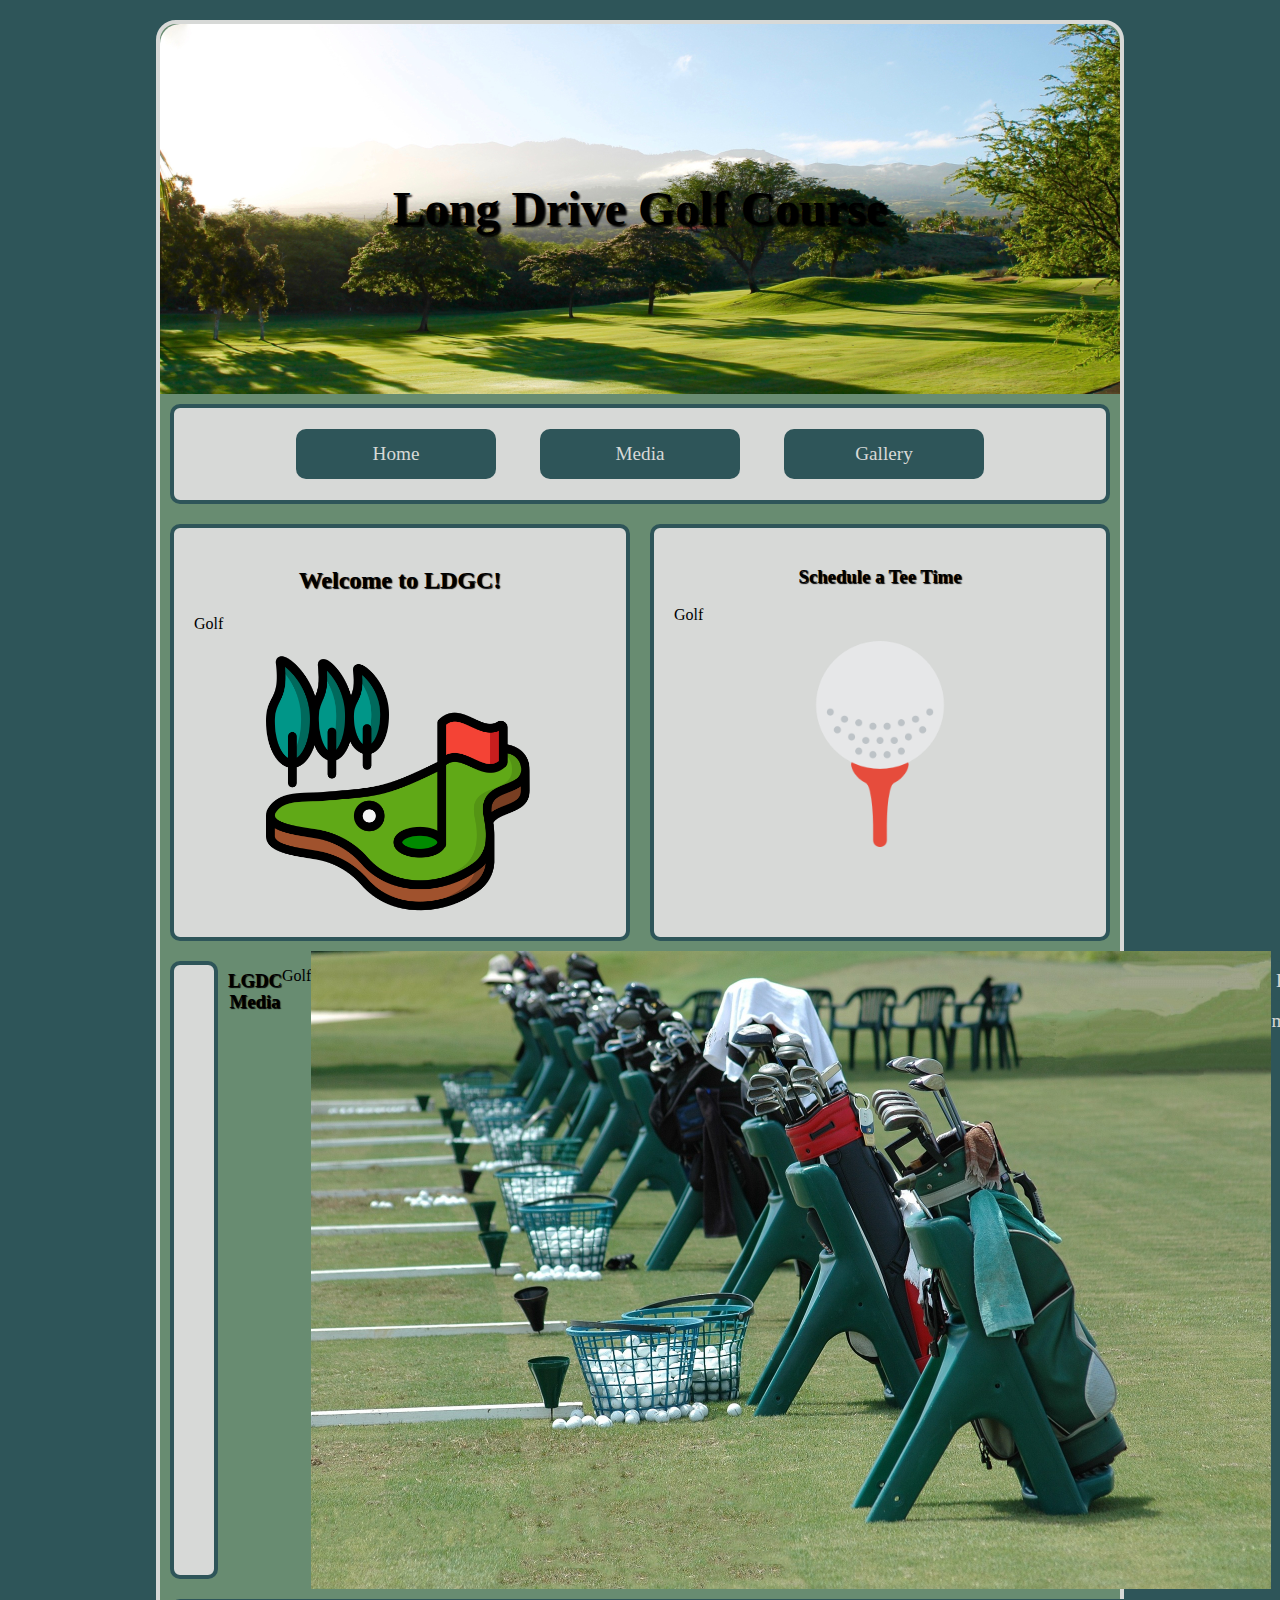
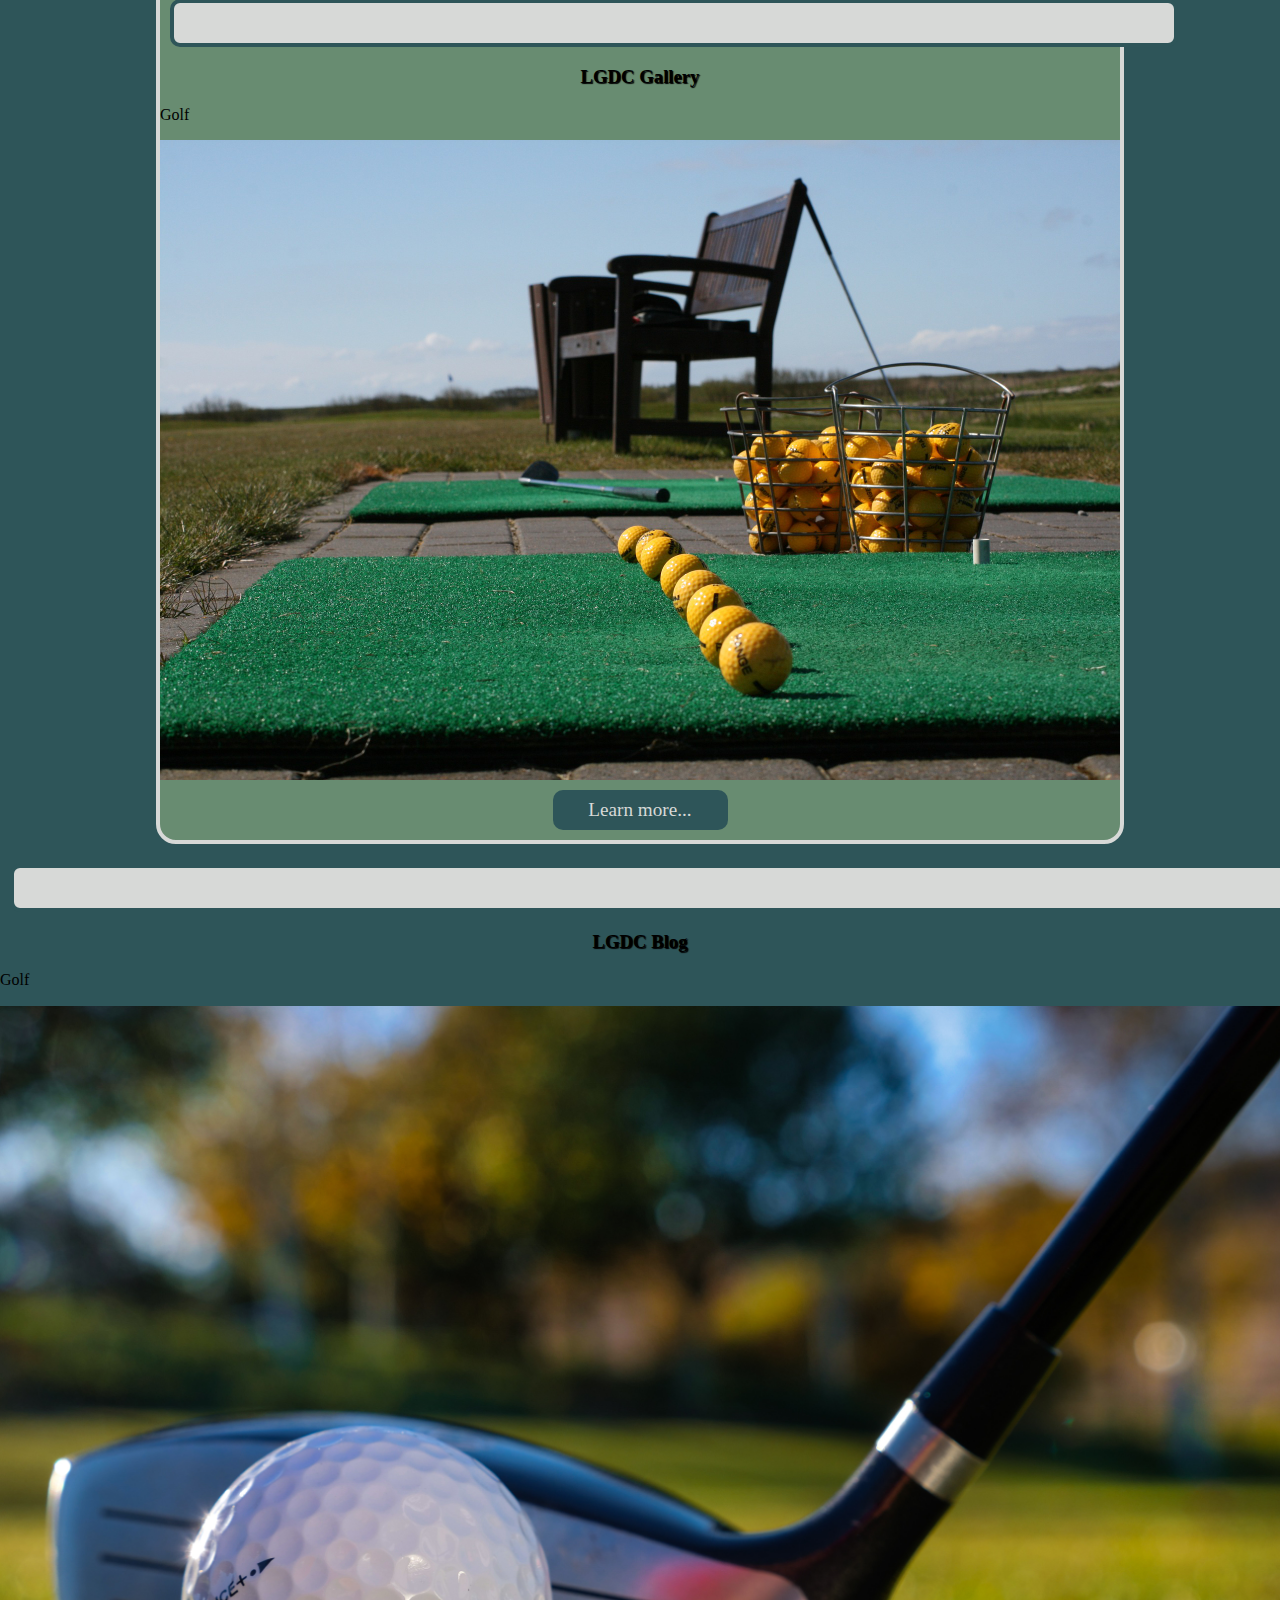
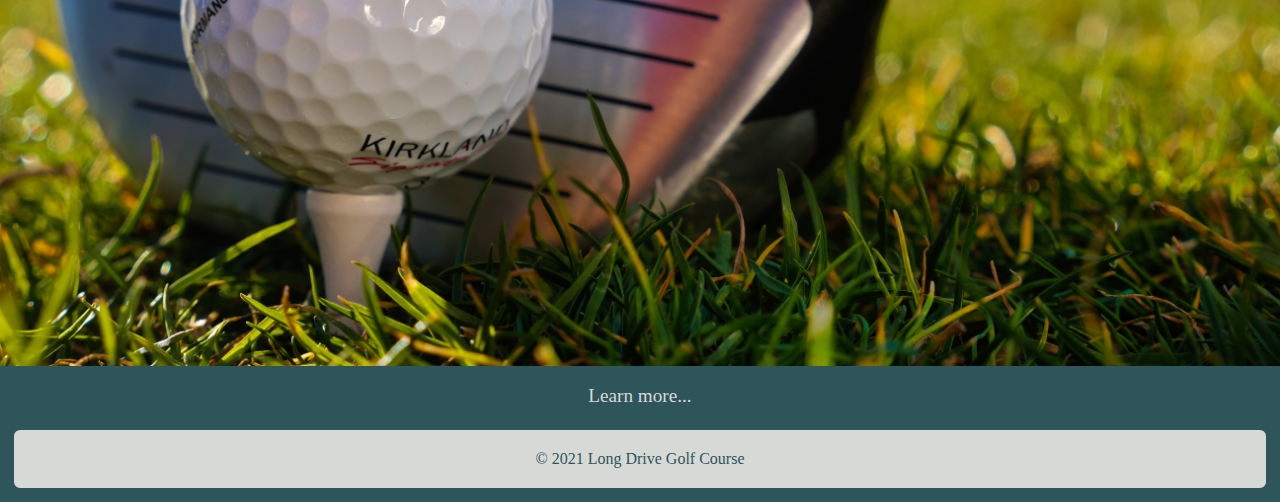
==== commit ac8237f1: "updates" ====
--- a/lab4/index.html
+++ b/lab4/index.html
@@ -3,7 +3,7 @@
 <head>
     <meta charset="UTF-8">
     <meta http-equiv="X-UA-Compatible" content="IE=edge">
-    <meta name="viewpoint" content="width=device-width, initial-scale=1.0">
+    <meta name="viewport" content="width=device-width, initial-scale=1.0">
     <title>Long Drive Golf Course</title>
     <link rel="stylesheet" href="css/normalize.css">
     <link rel="stylesheet" href="css/style.css">
--- a/lab4/css/style.css
+++ b/lab4/css/style.css
@@ -1,4 +1,5 @@
 /* Global Styles */
+
 body {
     background-color: #2E5559;
 }
@@ -10,6 +11,7 @@
 }
 
 /* Mobile Styles */
+
 #container {
     background-color: #688C71;
     margin: 10px;
@@ -23,7 +25,7 @@
 }
 
 header h1 {
-    color:#D7D9D7;
+    color:#000;
     text-shadow: 2px 2px 2px #000;
     text-align: center;
 }
@@ -63,15 +65,109 @@
     background-color: #2E5559;
     color: #D7D9D7;
     height: 40px;
+    width: 175px;
     line-height: 40px;
     text-align: center;
-    margin: 10px 0;
+    margin: 10px auto;
     text-decoration: none;
     font-size: 1.2em;
     border-radius: 10px;
 }
 
+nav li a:hover, .button:hover {
+    background-color: #688C71;
+    text-shadow: 1px 1px 1px #000;
+}
+
+h2, h3 {
+    color: #000;
+    text-shadow: 1px 1px 1px #000;
+    text-align: center;
+    font-size: 1.em;
+}
+
+section img, aside img {
+    width: 65%;
+}
+
+footer {
+    padding: 20px 0;
+    text-align: center;
+    color: #2E5559;
+}
+
 /* Tablet Styles */
 
+@media(min-width: 768px) {
+    header {
+        padding: 125px;
+    }
 
-/* Desktop Styles */+    header h1 {
+        font-size: 3em;
+    }
+
+    nav {
+        text-align: center;
+        padding: 5px;
+    }
+
+    nav li {
+        display: inline-block;
+    }
+
+    nav li a {
+        height: 50px;
+        line-height: 50px;
+        width: 200px;
+    }
+
+    #upper_flex {
+        display: flex;
+    }
+
+    section, aside {
+        width: 50%;
+    }
+
+    aside img {
+        width: 50%;
+    }
+
+    .col img {
+        width: 60%;
+        border-radius: 10px;
+        border: 4px solid #2E5559;
+    }
+}
+
+/* Desktop Styles */
+
+@media(min-width: 1024px) {
+    #container {
+        width: 75%;
+        margin: 20px auto;
+        border: 4px solid #D7D9D7;
+        border-radius: 20px;
+    }
+
+    header {
+        border-radius: 20px 20px 0 0;
+    }
+
+    nav li a {
+        margin: 0 20px;
+    }
+
+    #lower_flex {
+        display: flex;
+    }
+
+    .col {
+        width: 100%;
+    }
+
+    .col img {
+        width: 100%;
+    }
+}